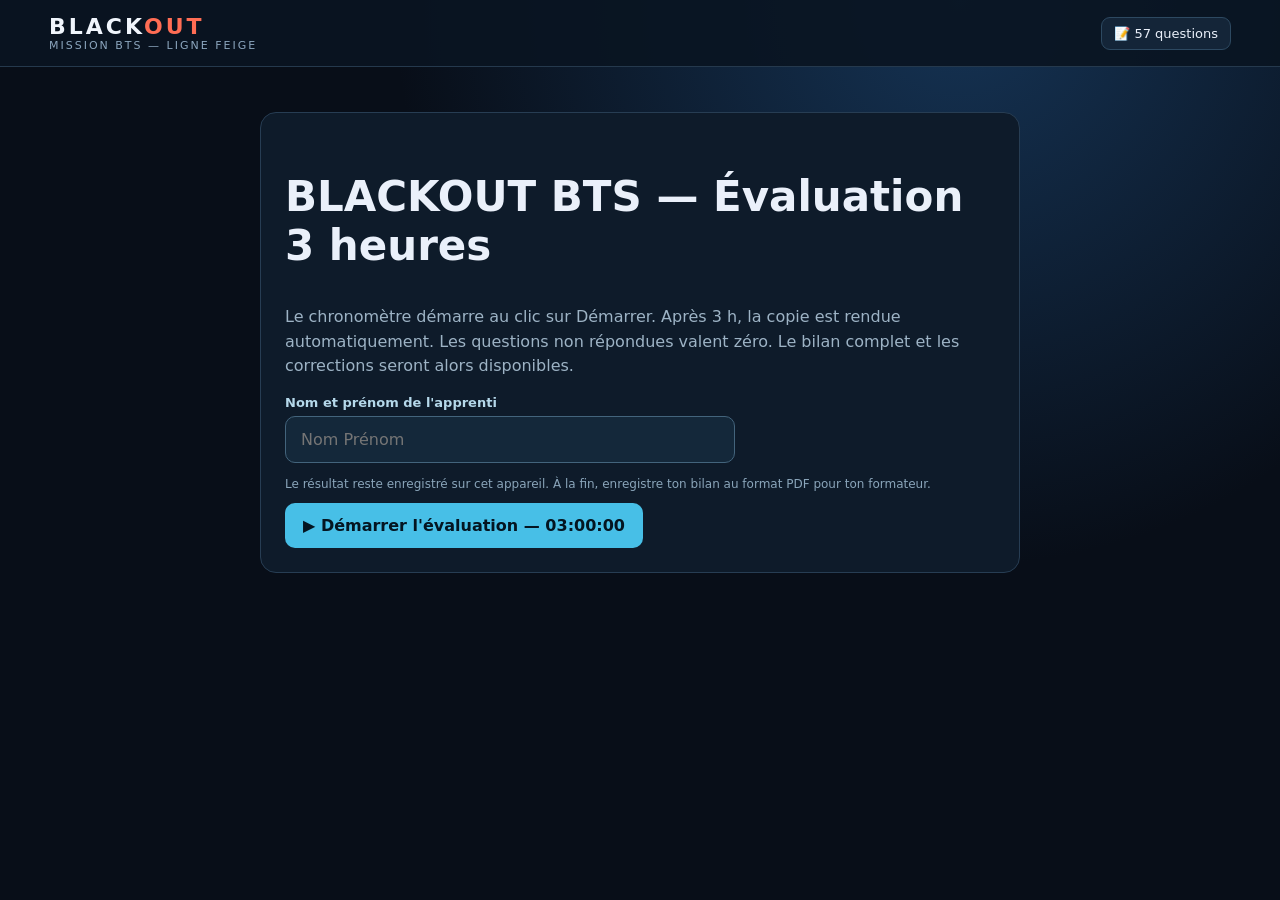
==== index.html @ d3b7b87e "Actually disable restart button in DOM before PDF export confirmation, with clear locked styling" ====
<!doctype html><html lang="fr"><head><meta charset="utf-8"><meta name="viewport" content="width=device-width,initial-scale=1"><title>BLACKOUT V3 — Campagne FEIGE complète</title><style>
:root{font-family:Inter,ui-sans-serif,system-ui,Arial,sans-serif;color:#eaf0fa;background:#080e18}*{box-sizing:border-box}body{margin:0;background:radial-gradient(circle at 75% 0,#153354 0,transparent 43%),#080e18;min-height:100vh}button,input,select{font:inherit}button{cursor:pointer}header{border-bottom:1px solid #25394d;background:#091421e8;position:sticky;top:0;z-index:5}header .inner{max-width:1230px;margin:auto;padding:14px 24px;display:flex;align-items:center;gap:18px;flex-wrap:wrap}.logo{font-size:22px;font-weight:900;letter-spacing:3px;color:#f0f5fc}.logo span{color:#ff6d54}.sub{font-size:11px;letter-spacing:2px;color:#8ca6be}.headstat{margin-left:auto;display:flex;gap:12px;align-items:center}.pill{padding:8px 12px;border:1px solid #2d4961;background:#142538;border-radius:9px;font-size:13px}.pill strong{color:#70d2af}main{max-width:1230px;margin:28px auto;padding:0 24px 60px}.hero{position:relative;overflow:hidden;border:1px solid #31506a;border-radius:20px;padding:28px;background:linear-gradient(100deg,#0b1728ee 20%,#112b42cb)}.eyebrow{color:#ff9e83;font-size:12px;font-weight:800;letter-spacing:2px}.hero h1{font-size:clamp(27px,4vw,47px);margin:9px 0 5px;letter-spacing:-1px}.hero p{max-width:720px;color:#b4c7d7;line-height:1.6}.status{display:flex;align-items:center;gap:8px;color:#ffa18a;font-weight:700;font-size:13px}.dot{width:9px;height:9px;border-radius:50%;background:#ff735b;box-shadow:0 0 10px #ff735b}.bar{height:8px;background:#203446;border-radius:12px;overflow:hidden;margin:10px 0}.bar>div{height:100%;background:linear-gradient(90deg,#4bb6f0,#53e1a7);transition:width .3s}.layout{display:grid;grid-template-columns:minmax(0,1.6fr) minmax(300px,1fr);gap:20px;margin-top:20px}.panel{background:#0e1b2a;border:1px solid #273d53;border-radius:16px;padding:24px}.smalltitle{font-size:11px;color:#7fa5bd;text-transform:uppercase;letter-spacing:2px;font-weight:800}.panel h2{font-size:25px;margin:9px 0}.muted{color:#9db3c5;line-height:1.55}.question{font-size:19px;line-height:1.55;font-weight:650;margin:22px 0}.input{width:100%;border:1px solid #43647c;border-radius:10px;padding:13px 15px;color:#f1f8ff;background:#14283a;outline:none}.input:focus{border-color:#55bfee}.answergrid{display:grid;gap:10px}.choice{display:flex;align-items:center;gap:12px;padding:14px;border:1px solid #36546b;border-radius:10px;background:#142538;cursor:pointer}.choice:has(input:checked){border-color:#55bcf1;background:#1b3a50}.choice input{accent-color:#55bcf1}.unitrow{display:flex;align-items:center;gap:12px;max-width:400px}.unit{color:#9ec8de}.btn{border:0;background:#47bfe7;color:#041521;border-radius:10px;padding:13px 18px;font-weight:850}.btn:hover{filter:brightness(1.12)}.btn:disabled{opacity:.35;cursor:not-allowed}.secondary{background:#1d3449;color:#d9f2ff;border:1px solid #3c5e78}.btnrow{display:flex;gap:10px;flex-wrap:wrap;margin-top:22px}.feedback{margin-top:18px;border:1px solid #426077;background:#152b3d;padding:17px;border-radius:12px;line-height:1.65}.feedback.good{border-color:#218d7a;background:#10312e}.feedback.bad{border-color:#aa514a;background:#361e25}.feedback h3{margin:0 0 9px;font-size:18px}.feedback p{margin:4px 0}.docs{display:grid;grid-template-columns:1fr 1fr;gap:12px;margin-top:18px}.docbtn{background:#13283b;border:1px solid #36546e;color:#d1edff;border-radius:10px;padding:0 0 12px;text-align:left;font-size:13px;overflow:hidden}.docbtn img{width:100%;height:104px;object-fit:cover;object-position:top;display:block;background:#fff;border-bottom:1px solid #36546e}.docbtn b,.docbtn span{display:block;margin:8px 10px 0}.docbtn:hover{border-color:#5dbed7}.docbtn b{display:block;margin-bottom:4px}.docbtn span{font-size:11px;color:#91b5ce}.stepnav{display:flex;gap:7px;margin:19px 0 6px;flex-wrap:wrap}.step{border:1px solid #32516a;background:#14293e;color:#b6ccdf;border-radius:8px;padding:8px 12px;font-size:13px}.step.active{background:#206287;border-color:#58c8ee;color:#fff}.step.done{border-color:#36ad89;color:#60dcb8}.note{font-size:12px;color:#8aa5ba;margin-top:14px}.foot{margin-top:24px;color:#809aaf;font-size:12px;line-height:1.5}.docmodal{position:fixed;inset:0;background:#010711ec;z-index:20;display:none;flex-direction:column;padding:15px}.docmodal.open{display:flex}.docbar{display:flex;gap:12px;align-items:center;justify-content:space-between;padding:8px 6px 15px}.docmodal img{max-width:100%;max-height:calc(100vh - 95px);object-fit:contain;align-self:center;cursor:zoom-in}.docmodal.zoom img{max-width:none;max-height:none;width:200%;align-self:flex-start}.docmodal .viewport{overflow:auto;text-align:center;flex:1}.docmodal.zoom .viewport{text-align:left}.phase{margin-top:10px;padding:11px;background:#1c2c40;border-radius:10px;font-size:13px;color:#b7ccdb}.warn{color:#ffc19c}.sequence-list{display:grid;gap:12px;margin-top:14px}.sequence-item{display:flex;align-items:center;gap:12px;border:1px solid #42657e;border-radius:12px;background:#14283a;padding:12px}.sequence-num{display:grid;place-items:center;flex:none;width:34px;height:34px;border-radius:50%;background:#225d79;font-weight:800}.sequence-text{flex:1;line-height:1.45}.sequence-controls{display:flex;flex-direction:column;gap:5px}.seqmove{min-width:42px;min-height:34px;border:1px solid #5a86a2;background:#1e4662;color:#fff;border-radius:7px;font-size:22px}.seqmove:disabled{opacity:.25;cursor:not-allowed}.optiontitle{display:block;color:#b5d8ea;margin:12px 0 6px;font-size:13px;font-weight:700}@media(max-width:850px){.layout{grid-template-columns:1fr}.headstat{margin-left:0}.panel{padding:17px}.hero{padding:21px}header .inner{padding:12px 15px}}
.recap-list{display:grid;gap:15px;margin:16px 0 8px}.recap-card{border:1px solid #45647a;border-radius:13px;padding:16px;background:#14283a;line-height:1.6}.recap-ok{border-left:5px solid #35bf8e}.recap-ko{border-left:5px solid #f27d6b}.recap-card p{margin:11px 0 0;overflow-wrap:anywhere}.recap-card p b{color:#9dd9f1}.recap-head{display:flex;justify-content:space-between;align-items:flex-start;gap:10px;flex-wrap:wrap}.recap-head span{font-size:13px;color:#c5e6f4}.recap-ref{font-size:11px;color:#9aafc8;margin-top:5px}
.quickdocs{display:flex;flex-wrap:wrap;gap:8px;margin:14px 0}.quickdocs button{background:#193b50;border:1px solid #5b859a;color:#f3faff;border-radius:9px;padding:11px 13px;min-height:44px;font-weight:750}.quickdocs button:hover{background:#215875}.docbar{flex-wrap:wrap}.docbar .tools{display:flex;flex-wrap:wrap;gap:7px}.docbar button{min-height:42px}.docmodal .viewport{overscroll-behavior:contain}.docmodal .viewport img{transform-origin:center;transition:transform .15s;max-width:100%;max-height:calc(100dvh - 160px);width:auto;height:auto;cursor:zoom-in}.docmodal.zoom .viewport img{max-width:none;max-height:none;width:180%;cursor:grab}.docmodal .viewport{overflow:auto}.stepnav{max-height:118px;overflow:auto}.step,.docbtn{min-height:40px}.btn:focus-visible,.step:focus-visible,.quickdocs button:focus-visible{outline:3px solid #f9d472;outline-offset:2px}@media(max-width:850px){.docbar .tools{width:100%}.docbar .tools button{flex:1}.docmodal .viewport img{max-height:calc(100dvh - 215px)}.quickdocs button{flex:1}}.exam-pending .hero,.exam-pending .layout,.exam-finished .hero,.exam-finished .layout{display:none}.exam-pending #finalReport,.exam-active #examStart,.exam-active #finalReport,.exam-finished #examStart{display:none!important}.exam-finished #finalReport{display:block!important}.exam-pending #timerPill{display:none}.exam-pending #scorePill,.exam-active #scorePill{display:none}.exam-intro{max-width:760px;margin:5vh auto}.exam-intro h1{font-size:clamp(26px,4vw,42px)}#timerPill{font-variant-numeric:tabular-nums;font-size:18px;white-space:nowrap}#timerPill.urgent{color:#ff9c84;border-color:#ea7158}.exam-report{background:#f8fafc;color:#1b2938;border-radius:16px;padding:26px}.exam-report h1,.exam-report h2{color:#18364e}.exam-report .summary-meta{display:flex;flex-wrap:wrap;gap:14px;margin:14px 0;padding:12px;background:#e6eef5;border-radius:9px}.exam-report .report-card{break-inside:avoid;border:1px solid #cad7e2;border-left:5px solid #e26d5e;padding:14px;border-radius:9px;margin:13px 0;background:white}.exam-report .report-card.ok{border-left-color:#2b9b77}.exam-report .report-card h3{margin:0 0 8px}.exam-report .report-card p{margin:7px 0}.exam-report .report-controls{display:flex;gap:10px;flex-wrap:wrap;margin:18px 0}@media print{@page{size:A4;margin:14mm}body,html{background:#fff!important;color:#111!important}header,.hero,.layout,#examStart,.report-controls{display:none!important}main{max-width:none;padding:0;margin:0}#finalReport{display:block!important;padding:0!important;box-shadow:none!important;background:#fff!important;color:#111!important}.exam-report .report-card{break-inside:avoid;page-break-inside:avoid}.exam-report .summary-meta{background:#f1f1f1!important}*{print-color-adjust:exact;-webkit-print-color-adjust:exact}}@media(max-width:600px){.exam-report{padding:14px}#timerPill{font-size:15px}}.draftbar{display:flex;gap:9px;align-items:center;flex-wrap:wrap;margin-top:14px}.draftstatus{font-size:13px;color:#93cfba}.marked{background:#634526!important;border-color:#e5ac55!important;color:white!important}.step.review{box-shadow:inset 0 -3px #e9b363}.timealert{position:fixed;top:80px;right:20px;z-index:16;max-width:390px;background:#563024;border:2px solid #efab66;color:white;box-shadow:0 6px 30px #000a;padding:18px;border-radius:14px;display:none}.timealert.visible{display:block}.timealert button{margin-top:10px}.report-cover{min-height:240px;padding:30px;border:2px solid #244c68;border-radius:12px;background:#edf5fa}.report-mission{border:1px solid #cbd5df;border-radius:10px;padding:12px;margin:10px 0;break-inside:avoid}.report-mission strong{font-size:18px}.report-priorities{padding:14px;border:1px solid #bed5e0;border-radius:12px}.report-priorities li{margin:10px 0}.pdf-confirm{display:flex;align-items:center;gap:8px;font-weight:700;flex-basis:100%;background:#e2efe8;padding:11px;border-radius:9px}.pdf-confirm input{width:21px;height:21px;accent-color:#178052}.pdf-required{flex-basis:100%;font-weight:650;color:#a84934}.report-controls button:disabled{opacity:.42;cursor:not-allowed}.report-controls .restart-locked,.report-controls .restart-locked:disabled{background:#c9d1d9!important;border:1px solid #a7b1ba!important;color:#50606e!important;opacity:1!important;cursor:not-allowed!important;filter:none!important;box-shadow:none!important;pointer-events:none!important}.pdf-confirm{cursor:pointer}.pdf-confirm input{cursor:pointer}@media print{.report-cover{break-after:page;page-break-after:always;min-height:230mm;box-sizing:border-box}.report-priorities{break-before:page;page-break-before:always}.timealert{display:none!important}}@media(max-width:650px){.timealert{left:12px;right:12px;top:72px}} </style></head><body class="exam-pending"><header><div class="inner"><div><div class="logo">BLACK<span>OUT</span></div><div class="sub">MISSION BTS — LIGNE FEIGE</div></div><div class="headstat"><div class="pill" id="timerPill" role="timer">⏳ <strong id="examClock">03:00:00</strong></div><div class="pill" id="scorePill">⭐ <strong id="score">0</strong> / 27 pts</div><div class="pill">📍 <strong id="missionnum">1</strong> / 5</div></div></div></header><main><section id="examStart" class="panel exam-intro"><h1>BLACKOUT BTS — Évaluation 3 heures</h1><p class="muted">Le chronomètre démarre au clic sur Démarrer. Après 3 h, la copie est rendue automatiquement. Les questions non répondues valent zéro. Le bilan complet et les corrections seront alors disponibles.</p><label class="optiontitle" for="studentName">Nom et prénom de l'apprenti</label><input class="input" id="studentName" maxlength="90" autocomplete="name" placeholder="Nom Prénom" style="max-width:450px"><p class="note">Le résultat reste enregistré sur cet appareil. À la fin, enregistre ton bilan au format PDF pour ton formateur.</p><button class="btn" onclick="beginExam()">▶ Démarrer l'évaluation — 03:00:00</button></section><section id="finalReport" class="exam-report" hidden></section><div id="timeAlert" class="timealert" role="alert"><strong id="alertTitle"></strong><p id="alertMessage"></p><button class="btn secondary" onclick="dismissTimeAlert()">J'ai compris</button></div><section class="hero"><div class="status"><span class="dot"></span> ALERTE INDUSTRIELLE — PRODUCTION À L'ARRÊT</div><div class="eyebrow" style="margin-top:18px">CAMPAGNE 01 · CHAPITRES 01 + 02</div><h1>Le poste de dépose des couvercles — sécurité pneumatique</h1><p>Bienvenue sur la ligne de conditionnement FEIGE de Placoplatre. Le poste ne peut pas reprendre sa production tant que ton diagnostic n'est pas validé. Analyse les documents originaux, résous chaque exercice, puis découvre immédiatement la correction.</p><div style="max-width:560px"><div style="display:flex;justify-content:space-between;font-size:12px;color:#a9c6db"><span>Diagnostic validé</span><strong id="progresslabel">0 %</strong></div><div class="bar"><div id="progressbar" style="width:0%"></div></div></div></section><div class="layout"><section class="panel"><div class="smalltitle">BTS MS 2022 · Nouvelle-Calédonie · Dossiers 1 et 2</div><h2 id="qtitle">Chargement...</h2><div class="muted" id="context"></div><div class="stepnav" id="steps"></div><div id="qbody"></div><div class="btnrow" id="actions"></div><div id="feedback"></div></section><aside><section class="panel"><div class="smalltitle">Dossier technique officiel</div><h2 style="font-size:19px">Tes documents</h2><p class="muted" style="font-size:13px">Les documents sont visibles ci-dessous. Clique sur une miniature pour agrandir, puis sur l'image pour zoomer.</p><div class="docs"><button class="docbtn" onclick="showDoc('DP3')"><img id="thumb_DP3" loading="lazy" alt="Aperçu du document DP3" src="assets/document_00.png"><b>🗺️ DP3</b><span>Plan du poste</span></button><button class="docbtn" onclick="showDoc('DT1_DT2')"><img id="thumb_DT1_DT2" loading="lazy" alt="Aperçu du document DT1_DT2" src="assets/document_01.png"><b>📈 DT1</b><span>Chronogramme / GRAFCET</span></button><button class="docbtn" onclick="showDoc('DT3_DT4')"><img id="thumb_DT3_DT4" loading="lazy" alt="Aperçu du document DT3_DT4" src="assets/document_02.png"><b>🔁 DT3</b><span>GEMMA des modes</span></button><button class="docbtn" onclick="showDoc('DQ1')"><img id="thumb_DQ1" loading="lazy" alt="Aperçu du document DQ1" src="assets/document_03.png"><b>📄 DQ1</b><span>Énoncé officiel</span></button><button class="docbtn" onclick="showDoc('DQ2')"><img id="thumb_DQ2" loading="lazy" alt="Énoncé DQ2 : effort maximal 150 N et données du vérin" src="assets/document_04.jpg"><b>📄 DQ2</b><span>Énoncé Q2 / sécurité</span></button></div><div class="phase"><strong>🎯 Consigne :</strong> une seule réponse notée par question. La correction et la note seront révélées après la remise de la copie, pas pendant l’épreuve.</div><div class="phase">💾 Ta progression est enregistrée dans ce navigateur. Elle n'est pas transmise au formateur dans cette version.</div><button class="btn secondary" style="width:100%;margin-top:18px" onclick="finishExam(false)">📩 Rendre ma copie maintenant</button></section><p class="foot">Sources : sujet et corrigé BTS Maintenance des Systèmes — E4, session 2022, Nouvelle-Calédonie, parties Q1-1 à Q6-7. Version évaluation locale, non homologuée comme épreuve officielle. © Documents de référence : leurs ayants droit respectifs.</p>
<section class="panel" style="margin-top:14px;padding:16px"><h3>📚 Dossiers originaux — toutes les missions</h3><p class="muted">Clique pour agrandir le document source. Les pages restent intactes.</p><div class="docgrid" id="allDocs"><button class="docbtn" type="button" onclick="showFullDoc(6)"><span>📄 Page 6</span></button><button class="docbtn" type="button" onclick="showFullDoc(7)"><span>📄 Page 7</span></button><button class="docbtn" type="button" onclick="showFullDoc(8)"><span>📄 Page 8</span></button><button class="docbtn" type="button" onclick="showFullDoc(9)"><span>📄 Page 9</span></button><button class="docbtn" type="button" onclick="showFullDoc(10)"><span>📄 Page 10</span></button><button class="docbtn" type="button" onclick="showFullDoc(11)"><span>📄 Page 11</span></button><button class="docbtn" type="button" onclick="showFullDoc(12)"><span>📄 Page 12</span></button><button class="docbtn" type="button" onclick="showFullDoc(14)"><span>📄 Page 14</span></button><button class="docbtn" type="button" onclick="showFullDoc(15)"><span>📄 Page 15</span></button><button class="docbtn" type="button" onclick="showFullDoc(16)"><span>📄 Page 16</span></button><button class="docbtn" type="button" onclick="showFullDoc(18)"><span>📄 Page 18</span></button><button class="docbtn" type="button" onclick="showFullDoc(19)"><span>📄 Page 19</span></button><button class="docbtn" type="button" onclick="showFullDoc(20)"><span>📄 Page 20</span></button><button class="docbtn" type="button" onclick="showFullDoc(21)"><span>📄 Page 21</span></button><button class="docbtn" type="button" onclick="showFullDoc(22)"><span>📄 Page 22</span></button><button class="docbtn" type="button" onclick="showFullDoc(23)"><span>📄 Page 23</span></button><button class="docbtn" type="button" onclick="showFullDoc(24)"><span>📄 Page 24</span></button><button class="docbtn" type="button" onclick="showFullDoc(25)"><span>📄 Page 25</span></button><button class="docbtn" type="button" onclick="showFullDoc(26)"><span>📄 Page 26</span></button><button class="docbtn" type="button" onclick="showFullDoc(27)"><span>📄 Page 27</span></button><button class="docbtn" type="button" onclick="showFullDoc(28)"><span>📄 Page 28</span></button></div></section></aside></div></main><div class="docmodal" id="modal"><div class="docbar"><strong id="docname">Document</strong><div class="tools"><button class="btn secondary" onclick="rotateDoc(-90)" aria-label="Tourner à gauche">↶ Rotation</button><button class="btn secondary" onclick="rotateDoc(90)" aria-label="Tourner à droite">↷ Rotation</button><button class="btn secondary" onclick="toggleDocZoom()">🔎 Zoom</button><button class="btn secondary" onclick="closeDoc()">Fermer ✕</button></div></div><div class="viewport"><img id="docimage" alt="Document technique original" onclick="toggleDocZoom()"></div></div><script>
const qs=[
{id:'cycle',doc:18,docPages:[18,14],ref:'Q.1-1 a',title:'Le temps de cycle',context:'Observe le chronogramme DT1 du poste de prise/dépose des couvercles. Détermine la durée d’un cycle complet.',question:'Quel est le temps de cycle du poste, en secondes ?',type:'number',unit:'s',answer:8,tolerance:.05,points:2,correction:'Le chronogramme DT1 donne un temps de cycle de 8 secondes.',tease:'Le chrono est parti chercher un café sans toi !'},
{id:'cadence',doc:18,docPages:[18,14],ref:'Q.1-1 a',title:'Cadence horaire',context:'Le poste réalise un cycle complet toutes les 8 secondes. Chaque cycle correspond à la prise et à la dépose d’un couvercle sur un seau.',question:'Combien de seaux peuvent être traités en une heure, en fonctionnement continu ?',type:'number',unit:'seaux/h',answer:450,tolerance:.1,points:2,correction:'Cadence = 3 600 / temps de cycle = 3 600 / 8 = 450 seaux par heure.',tease:'À cette vitesse-là, les seaux vont finir par te doubler !'},
{id:'dispo',doc:18,docPages:[18,14],ref:'Q.1-1 b',title:'Disponibilité opérationnelle',context:'La capacité théorique du poste est de 450 seaux par heure. Le cahier des charges exige une cadence réelle de 430 seaux par heure.',question:'Quelle disponibilité opérationnelle minimale faut-il prévoir, en pourcentage entier arrondi à l’unité supérieure ?',type:'number',unit:'%',answer:96,tolerance:0.01,points:2,correction:'Disponibilité minimale = (430 / 450) × 100 = 95,56 %. En arrondissant à l’entier supérieur, il faut prévoir 96 % (résultat du corrigé).',tease:'Ta disponibilité à toi semble un peu inférieure à celle de la machine !'},
{id:'urgence',doc:18,docPages:[18],ref:'Q.1-2',title:'Arrêt d’urgence — GEMMA',context:'Consulte le GEMMA DT3 et identifie la situation du système lors de l’actionnement de l’arrêt d’urgence.',question:'Quel comportement correspond à l’arrêt d’urgence du poste ?',type:'choice',options:[['A','Les GRAFCET continuent et le vérin termine son mouvement.'],['B','Les GRAFCET sont forcés à l’étape initiale, l’énergie pneumatique est coupée et la saisie des couvercles est maintenue.'],['C','Le poste passe directement en production automatique.'],['D','La ventouse libère immédiatement le couvercle et le convoyeur accélère.']],answer:'B',points:3,correction:'D’après le corrigé de Q1-2 : tous les GRAFCET sont forcés à l’étape initiale ; l’énergie pneumatique est coupée et la saisie des couvercles est maintenue.',tease:'L’arrêt d’urgence n’est pas le bouton turbo, champion !'},
{id:'restart',doc:18,docPages:[18],ref:'Q.1-3',title:'Retour en production',context:'Après un arrêt d’urgence, le redémarrage doit respecter les étapes décrites dans le GEMMA DT3 et le corrigé.',question:'Remets les trois grandes étapes de redémarrage dans leur ordre chronologique.',type:'sequence',points:3,answer:['unlock','init','auto'],options:[['unlock','Déverrouiller l’AU puis appuyer sur Marche (déblocage du frein, remise en pression).'],['init','Appuyer sur INIT pour initialiser la partie opérative.'],['auto','Une fois en position initiale, sélectionner Auto puis Départ cycle.']],correction:'1. Déverrouiller l’arrêt d’urgence et appuyer sur Marche. 2. Appuyer sur INIT et attendre la position initiale. 3. Sélectionner le mode Auto, puis appuyer sur Départ cycle. Cette séquence est celle du corrigé Q1-3.',tease:'Lancer la production avant l’INIT ? Même le convoyeur a levé les yeux au ciel !'}
];

// MISSION 02 — questions issues du sujet et corrigé 2022 Nouvelle-Calédonie, Q2-1 à Q2-7.
qs.push(
{id:'m2-force',doc:6,docPages:[6,18],ref:'Q.2-1',title:'Le vérin : 10 bar, ça pousse !',context:'Le sujet impose un effort maximal de 150 N sur le poste de dépose. Diamètre du piston : 25 mm ; pression d’alimentation : 10 bar. Utilise F = P × S avec S = π × d² / 4. Consulte le dossier DQ2 pour vérifier les données.',question:'Calcule l’effort développé, en newtons (arrondi à l’unité).',type:'number',unit:'N',answer:491,tolerance:2,points:2,correction:'S = π × (0,025)² / 4 ≈ 0,0004909 m². P = 10 bar = 1 000 000 Pa. F = P × S ≈ 490,9 N, soit environ 490 N dans le corrigé. Cette force dépasse largement la limite de 150 N : risque d’écrasement.',tease:'À 10 bar, même le vérin demande un permis poids lourd !',mission:2,sim:true},
{id:'m2-pressure',doc:6,docPages:[6,18],ref:'Q.2-2',title:'La pression à ne pas dépasser',context:'L’effort maximal admis est de 150 N. La section du piston (diamètre 25 mm) est d’environ 4,91 × 10⁻⁴ m². Réutilise F = P × S.',question:'À combien de bars faut-il limiter la pression (valeur entière sûre, conforme au corrigé) ?',type:'number',unit:'bar',answer:3,tolerance:.02,points:2,correction:'Pmax = Fmax / S = 150 / 0,0004909 ≈ 305 600 Pa ≈ 3,06 bar. Le corrigé retient une pression maximale réglée à 3 bar pour respecter la limite. À 3 bar, F ≈ 147 N.',tease:'Tu as confondu réglage de pression et décollage de fusée ?',mission:2,sim:true},
{id:'m2-reducer',doc:6,docPages:[6,18],ref:'Q.2-3',title:'Identifier le composant 3R',context:'Ouvre DT2, partie droite de la planche DT1/DT2 : on y trouve le schéma pneumatique d’origine. Localise l’organe repéré 3R.',question:'Quelle est la désignation et la fonction du composant 3R ?',type:'choice',options:[['A','Réducteur de pression avec clapet anti-retour en parallèle : limite la pression côté piston.'],['B','Distributeur 5/2 bistable : inverse automatiquement tous les vérins.'],['C','Manomètre : mesure uniquement la pression sans la modifier.'],['D','Filtre à air : élimine les impuretés du réseau.']],answer:'A',points:2,correction:'Le corrigé désigne 3R comme un réducteur de pression avec clapet anti-retour en parallèle. Il limite la pression côté piston et donc l’effort de sortie du vérin vertical.',tease:'3R, ce n’est pas le bouton « rendre le vérin rageur » !',mission:2},
{id:'m2-flow',doc:6,docPages:[6,18],ref:'Q.2-4',title:'Identifier le composant 3Q2',context:'Le schéma pneumatique DT2 présente le composant repéré 3Q2. Observe le symbole plutôt que de deviner.',question:'Quel organe est 3Q2 et à quoi sert-il ?',type:'choice',options:[['A','Un pressostat : surveille le manque de pression.'],['B','Un réducteur de débit unidirectionnel : règle la vitesse de sortie du vérin.'],['C','Un régulateur de température : protège le compresseur.'],['D','Un vérin simple effet : lève les couvercles.']],answer:'B',points:2,correction:'3Q2 est un réducteur de débit unidirectionnel ; il permet d’ajuster la vitesse de sortie du vérin, en contrôlant le débit dans un sens.',tease:'Tu veux régler la vitesse avec un thermomètre ? Sacré concept !',mission:2},
{id:'m2-cutoff',doc:6,docPages:[6,18],ref:'Q.2-5',title:'Couper l’air en arrêt d’urgence',context:'Le nouvel objectif de sûreté exige le sectionnement de l’énergie pneumatique lors d’un arrêt d’urgence. Consulte DT2.',question:'Quel organe assure ce sectionnement ?',type:'choice',options:[['A','3R — réducteur de pression.'],['B','3Q2 — réducteur de débit.'],['C','0D — distributeur 3/2 monostable à commande électrique.'],['D','1A — vérin horizontal.']],answer:'C',points:2,correction:'Le composant 0D est un distributeur 3/2 monostable à commande électrique. Dans le circuit décrit, il assure le sectionnement de l’alimentation pneumatique.',tease:'Couper l’air avec le vérin ? On n’est pas dans un dessin animé !',mission:2},
{id:'m2-switch',doc:6,docPages:[6,18],ref:'Q.2-6',title:'Le capteur manquant',context:'La maintenance veut détecter un manque de pression. Le sujet précise qu’aucun organe n’assure encore cette information.',question:'Quel composant doit être intégré au circuit ?',type:'choice',options:[['A','Un contacteur de puissance.'],['B','Un thermocouple.'],['C','Un disjoncteur différentiel.'],['D','Un pressostat.']],answer:'D',points:2,correction:'Il faut ajouter un pressostat : il fournit une information électrique lorsque la pression franchit un seuil. Le corrigé indique explicitement « Il manque un pressostat ».',tease:'Le manque d’air ne se détecte pas en soufflant sur le schéma !',mission:2},
{id:'m2-cylinders-12',doc:6,docPages:[6,18],ref:'Q.2-7 — 1A et 2A',title:'Arrêt d’urgence : vérins 1A et 2A',context:'Le sujet indique qu’en arrêt d’urgence aucune bobine n’est alimentée. Examine les conduites reliées au distributeur 1D sur DT2.',question:'Après arrêt d’urgence, les vérins 1A et 2A sont-ils bloqués ?',type:'choice',options:[['A','Oui, ils sont bloqués par un distributeur à centre fermé.'],['B','Non, ils ne sont pas bloqués : les conduites sont reliées à l’échappement.'],['C','Oui, ils sont bloqués par un frein mécanique.'],['D','Ils accélèrent automatiquement en position de repos.']],answer:'B',points:1,correction:'Le corrigé indique « Non bloqués ». Le distributeur 1D ne ferme pas les conduites ; elles restent reliées à l’échappement.',tease:'Pas bloqués ! Ils ne font pas semblant d’être des statues.',mission:2},
{id:'m2-cylinder-3',doc:6,docPages:[6,18],ref:'Q.2-7 — 3A',title:'Arrêt d’urgence : vérin 3A',context:'Analyse la position de repos du distributeur 3D sur DT2 lorsque ses bobines ne sont pas alimentées.',question:'Après arrêt d’urgence, le vérin 3A est-il bloqué ?',type:'choice',options:[['A','Oui : le distributeur 3D est à centre fermé.'],['B','Non : le distributeur 3D est à centre ouvert.'],['C','Non : le 3Q2 augmente le débit.'],['D','Oui : le pressostat freine mécaniquement la tige.']],answer:'A',points:1,correction:'Le corrigé indique « Bloqué ». Le distributeur 3D est à centre fermé : les conduites de ce vérin sont obturées dans cette position.',tease:'Là, c’est un blocage, pas une option « freestyle » !',mission:2},
{id:'m2-cylinder-4',doc:6,docPages:[6,18],ref:'Q.2-7 — 4A',title:'Arrêt d’urgence : vérin 4A',context:'Le vérin 4A dispose d’un système de freinage lié au distributeur 5D. En arrêt d’urgence, sa commande n’est plus alimentée.',question:'Quel est l’état du vérin 4A ?',type:'choice',options:[['A','Non bloqué : la pression le fait avancer.'],['B','Non bloqué : son distributeur est relié à l’échappement.'],['C','Bloqué : la commande du frein par 5D disparaît.'],['D','En oscillation continue entre deux fins de course.']],answer:'C',points:1,correction:'Le corrigé indique « Bloqué ». Le frein n’étant plus commandé par le distributeur 5D, il immobilise le vérin 4A.',tease:'Il a un frein, ce vérin. Contrairement à certaines de tes réponses !',mission:2}
);

// Missions 3 à 6, complétées à partir du sujet et de son corrigé.
qs.push(...[{"id":"m3-1","mission":3,"ref":"Q3-1","title":"Contact de sécurité à ouverture positive","context":"Interrupteur de sécurité à manœuvre positive d’ouverture.","question":"Quelle conclusion correspond au corrigé ?","type":"choice","options":[["A","Une défaillance interne ne peut pas empêcher l’ouverture des contacts de sécurité, mais une défaillance externe peut la compromettre."],["B","Une défaillance externe est toujours sans effet."],["C","La fermeture du carter provoque systématiquement un arrêt d’urgence."],["D","Une défaillance interne garantit le maintien des contacts fermés."]],"answer":"A","points":2,"correction":"Le corrigé distingue défaut interne et défaut externe : une languette mal fixée ou cassée peut compromettre l’action mécanique.","tease":"La machine vient de lever un sourcil. Et pourtant elle n’en a pas !","doc":7,"docPages":[7,18]},{"id":"m3-2","mission":3,"ref":"Q3-2","title":"Relais K1 soudé : sécurité redondante","context":"Consulte DT4 à DT6 et suis la chaîne de sécurité.","question":"Si K1 reste collé fermé, que se passe-t-il lors de l’ouverture du carter ?","type":"choice","options":[["A","Les deux relais restent forcément fermés."],["B","Le moteur démarre à pleine vitesse."],["C","Le pressostat prend le relais de K1."],["D","K2 ouvre encore le contact de sécurité associé grâce à la redondance."]],"answer":"D","points":2,"correction":"Le corrigé précise que K2 permet encore de commander l’arrêt, même lorsque K1 est collé.","tease":"La machine vient de lever un sourcil. Et pourtant elle n’en a pas !","doc":19,"docPages":[19,18]},{"id":"m3-3","mission":3,"ref":"Q3-3","title":"Impossible de réarmer","context":"K1 est collé fermé. Le circuit de surveillance de contacts est présent.","question":"Le module peut-il être réarmé après un arrêt d’urgence ?","type":"choice","options":[["A","Oui : le contact de K2 masque ce défaut."],["B","Non : la tension réseau devient nulle en permanence."],["C","Non : l’autocontrôle empêche le réarmement du module."],["D","Oui : un double appui sur Marche suffit."]],"answer":"C","points":2,"correction":"Le dispositif d’autocontrôle détecte la situation de collage et bloque le réarmement.","tease":"La machine vient de lever un sourcil. Et pourtant elle n’en a pas !","doc":19,"docPages":[19,18]},{"id":"m3-4","mission":3,"ref":"Q3-4","title":"Arrêt d’urgence shunté","context":"Un contact de bouton AU a été court-circuité (shunté) dans l’unique chaîne étudiée.","question":"Quelle conséquence le corrigé retient-il ?","type":"choice","options":[["A","Le courant est limité automatiquement à 150 N."],["B","La fonction de sécurité n’est plus assurée par ce contact shunté."],["C","Le shunt renforce la chaîne de sécurité."],["D","Le module gagne une redondance indépendante."]],"answer":"B","points":2,"correction":"L’ouverture mécanique du contact n’interrompt plus la chaîne puisque le shunt crée un chemin électrique parallèle.","tease":"La machine vient de lever un sourcil. Et pourtant elle n’en a pas !","doc":19,"docPages":[19,18]},{"id":"m3-5","mission":3,"ref":"Q3-5","title":"Améliorer la sécurité","context":"Le sujet demande de perfectionner le montage représenté sur DT6.","question":"Quelle amélioration est préconisée ?","type":"choice","options":[["A","Rendre les chaînes de sécurité redondantes et prévoir un réarmement contrôlé."],["B","Supprimer le bouton d’arrêt d’urgence."],["C","Ajouter uniquement un voyant vert."],["D","Relier directement K1 à K2 sans contrôle."]],"answer":"A","points":2,"correction":"Le corrigé suggère la redondance des chaînes de sécurité et l’ajout d’un bouton-poussoir dans la boucle de réarmement.","tease":"La machine vient de lever un sourcil. Et pourtant elle n’en a pas !","doc":19,"docPages":[19,18]},{"id":"m4-6","mission":4,"ref":"Q4-1","title":"Traction des chaînes","context":"m = 27 kg ; g = 9,81 m/s² ; coefficient de frottement = 0,18.","question":"Calcule Tc = m × g × fr.","type":"number","unit":"N","answer":47.7,"tolerance":0.2,"points":2,"correction":"Tc = 27 × 9,81 × 0,18 = 47,6766 N ≈ 47,7 N.","tease":"Ton calcul vient de déclencher une alarme… même la calculatrice réclame un café !","doc":8,"docPages":[8]},{"id":"m4-7","mission":4,"ref":"Q4-2 a","title":"Puissance utile de traction","context":"Après Q4-1 (47,7 N), le sujet applique explicitement un facteur de service proche de 2, puis impose pour toute la suite Tc = 112 N et Vc = 0,9 m/s.","question":"Calcule la puissance de traction Pc = Tc × Vc.","type":"number","unit":"W","answer":100.8,"tolerance":0.2,"points":2,"correction":"Le sujet impose Tc = 112 N pour Q4-2 après prise en compte des conditions de service (valeur fournie, et non résultat exact de 47,7 × 2). Pc = 112 × 0,9 = 100,8 W.","tease":"Ton calcul vient de déclencher une alarme… même la calculatrice réclame un café !","doc":8,"docPages":[8]},{"id":"m4-8","mission":4,"ref":"Q4-2 b","title":"Puissance du motoréducteur","context":"Puissance utile Pc = 100,8 W. Rendement η = 97 %.","question":"Calcule la puissance Pm à fournir par le motoréducteur.","type":"number","unit":"W","answer":103.9,"tolerance":0.3,"points":2,"correction":"Pm = Pc / η = 100,8 / 0,97 ≈ 103,9 W.","tease":"Ton calcul vient de déclencher une alarme… même la calculatrice réclame un café !","doc":8,"docPages":[8]},{"id":"m4-9","mission":4,"ref":"Q4-3","title":"Vitesse angulaire arbre 1","context":"Vitesse de chaîne Vc = 0,9 m/s ; diamètre de poulie Dp = 0,09 m.","question":"Calcule ω1 = 2 × Vc / Dp.","type":"number","unit":"rad/s","answer":20,"tolerance":0.15,"points":2,"correction":"ω1 = (2 × 0,9) / 0,09 = 20 rad/s.","tease":"Ton calcul vient de déclencher une alarme… même la calculatrice réclame un café !","doc":8,"docPages":[8]},{"id":"m4-10","mission":4,"ref":"Q4-4 a","title":"Vitesse angulaire en sortie","context":"ω1 = 20 rad/s. Le rapport de dents du sujet est Z1/Z2 = 25/17.","question":"Calcule ω2.","type":"number","unit":"rad/s","answer":29.41,"tolerance":0.15,"points":2,"correction":"ω2 = ω1 × Z1/Z2 = 20 × 25/17 ≈ 29,41 rad/s.","tease":"Ton calcul vient de déclencher une alarme… même la calculatrice réclame un café !","doc":8,"docPages":[8]},{"id":"m4-11","mission":4,"ref":"Q4-4 b","title":"Fréquence de rotation","context":"ω2 = 29,41 rad/s.","question":"Convertis en tours par minute : N2 = ω2 × 60 / (2π).","type":"number","unit":"tr/min","answer":281,"tolerance":1.5,"points":2,"correction":"N2 ≈ 29,41 × 60 / (2π) = 280,9 tr/min, soit 281 tr/min.","tease":"Ton calcul vient de déclencher une alarme… même la calculatrice réclame un café !","doc":8,"docPages":[8]},{"id":"m4-12","mission":4,"ref":"Q4-5","title":"Couple en sortie","context":"Pm = 103,9 W et ω2 = 29,41 rad/s.","question":"Calcule C = Pm / ω2.","type":"number","unit":"N·m","answer":3.53,"tolerance":0.06,"points":2,"correction":"C = 103,9 / 29,41 ≈ 3,53 N·m.","tease":"Ton calcul vient de déclencher une alarme… même la calculatrice réclame un café !","doc":8,"docPages":[8]},{"id":"m4-13","mission":4,"ref":"Q4-6","title":"Le moteur du magasin","context":"Le cahier des charges retient 282 tr/min et 10 N·m. Le motoréducteur proposé au magasin fournit seulement 94 tr/min.","question":"Ce moteur est-il compatible ?","type":"choice","options":[["A","Non : sa vitesse de sortie (94 tr/min) est trop faible."],["B","Oui : tout moteur disponible convient."],["C","Oui : 94 tr/min est supérieur à 282 tr/min."],["D","Non : le rendement de la chaîne est exactement nul."]],"answer":"A","points":2,"correction":"Le corrigé refuse le modèle du magasin, insuffisant en vitesse de sortie.","tease":"La machine vient de lever un sourcil. Et pourtant elle n’en a pas !","doc":14,"docPages":[14,8]},{"id":"m4-14","mission":4,"ref":"Q4-7","title":"Choix dans le catalogue","context":"Consulte le tableau des motoréducteurs du document DR2 d’origine. Le besoin est 282 tr/min et 10 N·m.","question":"Quelle conclusion donne le corrigé sur les modèles compatibles ?","type":"choice","options":[["A","Aucun modèle n’est compatible."],["B","Tous les modèles sont compatibles."],["C","Le modèle à 94 tr/min est forcément optimal."],["D","Deux motoréducteurs du tableau remplissent les critères."]],"answer":"D","points":2,"correction":"Le corrigé indique deux motoréducteurs compatibles. Compare les vitesses et couples du DR2 pour les retrouver.","tease":"La machine vient de lever un sourcil. Et pourtant elle n’en a pas !","doc":14,"docPages":[14,8]},{"id":"m5-15","mission":5,"ref":"Q5-1","title":"Schéma de liaison à la terre","context":"Le poste P5 possède un CPI et un limiteur de surtension entre le neutre et la terre.","question":"Quel SLT équipe l’installation ?","type":"choice","options":[["A","TN-S"],["B","TN-C"],["C","IT"],["D","TT"]],"answer":"C","points":2,"correction":"Le schéma de liaison à la terre est de type IT : neutre isolé ou impédant, masses reliées à la terre.","tease":"La machine vient de lever un sourcil. Et pourtant elle n’en a pas !","doc":20,"docPages":[20]},{"id":"m5-16","mission":5,"ref":"Q5-2","title":"Continuité de service en IT","context":"Un premier défaut d’isolement apparaît sur une installation en schéma IT surveillée par CPI.","question":"Quel avantage est caractéristique de ce système ?","type":"choice","options":[["A","Un second défaut n’exige aucune protection."],["B","La continuité de service au premier défaut, avec signalisation et recherche du défaut."],["C","Le premier défaut est toujours ignoré sans surveillance."],["D","Les masses n’ont plus besoin de terre."]],"answer":"B","points":2,"correction":"Le premier défaut est signalé par le CPI, et la continuité de service est généralement maintenue ; le second défaut impose une élimination adaptée.","tease":"La machine vient de lever un sourcil. Et pourtant elle n’en a pas !","doc":20,"docPages":[20]},{"id":"m5-17","mission":5,"ref":"Q5-3","title":"Rôle du CPI","context":"L’entreprise remplace le contrôleur permanent d’isolement.","question":"Quelle fonction principale assure le CPI ?","type":"choice","options":[["A","Surveiller l’isolement du réseau et signaler le premier défaut."],["B","Régler la vitesse des moteurs."],["C","Protéger uniquement contre les surcharges mécaniques."],["D","Faire varier le cos φ au démarrage."]],"answer":"A","points":2,"correction":"Le CPI mesure/surveille la résistance d’isolement du réseau et signale une dégradation.","tease":"La machine vient de lever un sourcil. Et pourtant elle n’en a pas !","doc":21,"docPages":[21,22]},{"id":"m5-18","mission":5,"ref":"Q5-4","title":"Choisir l’équipement de surveillance","context":"Le corrigé retient une alimentation 400 V et sept départs surveillés.","question":"Quelle combinaison est indiquée dans le corrigé ?","type":"choice","options":[["A","Disjoncteur NS400 seul."],["B","Altivar ATV61 sans tore."],["C","Un pressostat 3 bar et un relais thermique."],["D","Vigilohm XM200 réf. 50729 et détecteur réf. 50537."]],"answer":"D","points":2,"correction":"Le corrigé retient XM200 réf. 50729 et détecteur réf. 50537.","tease":"La machine vient de lever un sourcil. Et pourtant elle n’en a pas !","doc":21,"docPages":[21,22,23]},{"id":"m5-19","mission":5,"ref":"Q5-4 — tores","title":"Dimensionnement des tores","context":"Quatre câbles ont un diamètre de 35 mm et trois de 15 mm ; diamètre intérieur du tore ≥ 2 × diamètre du câble.","question":"Quel choix figure dans le corrigé ?","type":"choice","options":[["A","4 POA et 3 GOA sans tenir compte des câbles."],["B","Aucun tore, puisque le CPI suffit."],["C","4 tores GOA réf. 50486 et 3 tores POA réf. 50485."],["D","7 tores de diamètre 15 mm."]],"answer":"C","points":2,"correction":"Les 4 câbles de 35 mm demandent 70 mm mini ; les 3 de 15 mm demandent 30 mm mini. Le corrigé retient GOA et POA.","tease":"La machine vient de lever un sourcil. Et pourtant elle n’en a pas !","doc":21,"docPages":[21,22,23]},{"id":"m5-20","mission":5,"ref":"Q5-5 à Q5-7","title":"Localiser le défaut automatiquement","context":"La chaîne de détection reçoit les informations des tores et détermine le départ en défaut.","question":"Quel est son intérêt fonctionnel ?","type":"choice","options":[["A","Remplacer un variateur de fréquence."],["B","Détecter et localiser automatiquement le départ en premier défaut d’isolement."],["C","Supprimer les liaisons de terre."],["D","Réparer automatiquement les défauts d’isolement."]],"answer":"B","points":2,"correction":"Le dispositif améliore la maintenabilité en identifiant le départ concerné ; examine les documents DR3 et DT9–DT12.","tease":"La machine vient de lever un sourcil. Et pourtant elle n’en a pas !","doc":14,"docPages":[14,21,22,23]},{"id":"m5-21","mission":5,"ref":"Q5-8 a","title":"Bilan des puissances actives","context":"Trois groupes de charges de la ligne Readymix ont P = 9,7 ; 20,7 ; 173,5 kW.","question":"Calcule la puissance active totale PT.","type":"number","unit":"kW","answer":203.9,"tolerance":0.15,"points":2,"correction":"PT = 9,7 + 20,7 + 173,5 = 203,9 kW.","tease":"Ton calcul vient de déclencher une alarme… même la calculatrice réclame un café !","doc":15,"docPages":[15,20,21]},{"id":"m5-22","mission":5,"ref":"Q5-8 b","title":"Bilan des puissances réactives","context":"Les trois groupes présentent Q = 9,9 ; 12,83 ; 116,6 kVAr.","question":"Calcule QT (arrondi au dixième).","type":"number","unit":"kVAr","answer":139.3,"tolerance":0.15,"points":2,"correction":"QT = 9,9 + 12,83 + 116,6 = 139,33 kVAr ≈ 139,3 kVAr.","tease":"Ton calcul vient de déclencher une alarme… même la calculatrice réclame un café !","doc":15,"docPages":[15,20,21]},{"id":"m5-23","mission":5,"ref":"Q5-8 c","title":"Puissance apparente totale","context":"PT = 203,9 kW et QT = 139,3 kVAr.","question":"Le dossier donne S² = P² + Q². Isole S, puis calcule la puissance apparente totale ST (en kVA).","type":"number","unit":"kVA","answer":246.9,"tolerance":0.4,"points":2,"correction":"Le dossier donne S² = P² + Q². Comme S est une grandeur positive, on prend la racine carrée des deux membres : S = √(P² + Q²). Donc ST = √(203,9² + 139,3²) ≈ 246,9 kVA.","tease":"Ton calcul vient de déclencher une alarme… même la calculatrice réclame un café !","doc":15,"docPages":[15,20,21]},{"id":"m5-cos1","mission":5,"ref":"Q5-8 — DR3","title":"Cos φ du premier groupe de charges","context":"Dans le tableau DR3 : P = 9,7 kW et S = 13,86 kVA. Utilise la relation cos φ = P/S.","question":"Calcule cos φ du premier groupe (à deux décimales).","type":"number","unit":"sans unité","answer":0.7,"tolerance":0.015,"points":2,"correction":"cos φ = 9,7 / 13,86 = 0,700 ≈ 0,70. Cette valeur figure dans le tableau du corrigé.","tease":"Un facteur de puissance, ce n’est pas une unité de vitesse !","doc":15,"docPages":[15,20,21]},{"id":"m5-cos2","mission":5,"ref":"Q5-8 — DR3","title":"Cos φ du deuxième groupe de charges","context":"Dans le tableau DR3 : P = 20,7 kW et S = 24,32 kVA.","question":"Calcule cos φ du deuxième groupe (à deux décimales).","type":"number","unit":"sans unité","answer":0.85,"tolerance":0.015,"points":2,"correction":"cos φ = 20,7 / 24,32 = 0,851 ≈ 0,85. Le troisième groupe est donné à cos φ = 0,83.","tease":"L’ombre a tenté de confondre P et S !","doc":15,"docPages":[15,20,21]},{"id":"m5-23b","mission":5,"ref":"Q5-8 — approfondissement","title":"Facteur de puissance global (bonus pédagogique)","context":"Exercice complémentaire : le tableau DR3 officiel demande le cos φ de chaque groupe de charges. Ici, on calcule en plus celui de l’ensemble Readymix, avec PT = 203,9 kW et ST ≈ 246,9 kVA.","question":"Calcule le facteur de puissance global cos φ (arrondi à deux décimales).","type":"number","unit":"sans unité","answer":0.83,"tolerance":0.015,"points":2,"correction":"Calcul supplémentaire au sujet officiel : cos φ global = PT/ST = 203,9/246,9 ≈ 0,826, soit 0,83. Ce n’est pas le cos φ d’une charge individuelle.","tease":"Le triangle des puissances te surveille !","doc":15,"docPages":[15,20,21]},{"id":"m5-24","mission":5,"ref":"Q5-8 d","title":"Courant du départ Readymix","context":"Réseau triphasé 400 V ; puissance apparente ST = 246,9 kVA.","question":"Calcule IBRM = ST/(√3 × U).","type":"number","unit":"A","answer":356.4,"tolerance":0.6,"points":2,"correction":"IBRM = 246900/(√3 × 400) ≈ 356,4 A.","tease":"Ton calcul vient de déclencher une alarme… même la calculatrice réclame un café !","doc":15,"docPages":[15,20,21]},{"id":"m5-25","mission":5,"ref":"Q5-9","title":"Disjoncteur QRM à remplacer","context":"L’ancien QRM est de calibre 250 A, pour un courant d’emploi proche de 360 A.","question":"Quelle décision faut-il prendre ?","type":"choice","options":[["A","Remplacer QRM : 250 A est inférieur au courant d’emploi."],["B","Conserver 250 A sans autre vérification."],["C","Remplacer uniquement les voyants."],["D","Régler le disjoncteur à 20 kA en fonctionnement permanent."]],"answer":"A","points":2,"correction":"Le corrigé conclut au remplacement de QRM car 250 A est insuffisant pour environ 360 A.","tease":"La machine vient de lever un sourcil. Et pourtant elle n’en a pas !","doc":20,"docPages":[20,23]},{"id":"m5-26","mission":5,"ref":"Q5-10","title":"Choix du Compact NS400","context":"Courant d’emploi ≈ 360 A et Icc amont = 20 kA. Modèle proposé : Compact NS400, In = 400 A, Icu = 50 kA.","question":"Pourquoi ce choix est-il admissible selon le corrigé ?","type":"choice","options":[["A","Le disjoncteur doit avoir In < Ib."],["B","Le pouvoir de coupure doit être inférieur au courant de défaut."],["C","La puissance moteur remplace tous les critères de protection."],["D","In ≥ Ib et Icu ≥ Icc présumé."]],"answer":"D","points":2,"correction":"400 A > 360 A et 50 kA > 20 kA : les deux critères cités sont satisfaits (autres vérifications restent nécessaires).","tease":"La machine vient de lever un sourcil. Et pourtant elle n’en a pas !","doc":21,"docPages":[21,23,24]},{"id":"m5-27","mission":5,"ref":"Q5-11","title":"Chute de tension","context":"Chute amont = 3 %. Câble = 60 m. Document constructeur : 2,44 % par 100 m.","question":"Calcule la chute totale en %.","type":"number","unit":"%","answer":4.46,"tolerance":0.06,"points":2,"correction":"ΔU = 3 + 2,44 × 60/100 = 4,464 % ≈ 4,46 %, inférieur à 8 % selon le corrigé.","tease":"Ton calcul vient de déclencher une alarme… même la calculatrice réclame un café !","doc":23,"docPages":[23,24]},{"id":"m5-28","mission":5,"ref":"Q5-11 — moteurs","title":"Sous-tension sur moteur","context":"La tension aux bornes d’un moteur diminue.","question":"Quel effet est attendu ?","type":"choice","options":[["A","La tension n’a aucun effet sur le démarrage."],["B","Couple disponible réduit, démarrages plus longs et échauffement accru."],["C","Couple disponible nécessairement doublé."],["D","Rendement et durée de vie toujours augmentés."]],"answer":"B","points":2,"correction":"Le corrigé cite réduction du couple, allongement du démarrage, échauffement et vieillissement accéléré.","tease":"La machine vient de lever un sourcil. Et pourtant elle n’en a pas !","doc":23,"docPages":[23,24]},{"id":"m5-29","mission":5,"ref":"Q5-12","title":"Courant de court-circuit en bout de ligne","context":"Sujet Q5-12 : DT15. Courant de court-circuit amont Icc = 19 kA, câble cuivre de 240 mm². Attention : le sujet demande L = 58 m pour majorer le courant, tandis que les éléments de correction disponibles mentionnent 60 m. Utilise DT15 et la méthode du dossier.","question":"Quelle valeur approximative de Icc obtient-on à l’extrémité du câble (en kA) ?","type":"number","options":[["A","Déterminer Icc en extrémité avec les caractéristiques amont et l’impédance du câble, puis contrôler la protection."],["B","Utiliser automatiquement Icc = 0 A."],["C","Utiliser directement 450 seaux/h comme courant de défaut."],["D","Diviser le couple moteur par sa vitesse et déclarer Icc."]],"answer":13.9,"points":2,"correction":"Le corrigé officiel retient Icc aval ≈ 13,9 kA à partir de Icc amont = 19 kA et d’une section cuivre de 240 mm². La longueur de calcul doit être clarifiée : 58 m dans l’énoncé, 60 m mentionnés dans les éléments de correction. Les étapes de calcul et la méthode sont à vérifier avec DT15.","tease":"La machine vient de lever un sourcil. Et pourtant elle n’en a pas !","doc":24,"unit":"kA","tolerance":0.3,"docPages":[24]},{"id":"m6-30","mission":6,"ref":"Q6-1","title":"Sélection de variateur","context":"Moteur de pompe doseuse : 18,5 kW ; alimentation 3 × 400 V. Consulte DT16 et DT20.","question":"Quelle référence est retenue dans le corrigé ?","type":"choice","options":[["A","XM200 réf. 50729."],["B","Compact NS400 réf. 32693."],["C","Pressostat 3R."],["D","ATV61 HD18N4."]],"answer":"D","points":2,"correction":"Le corrigé indique Altivar 61 ATV61 HD18N4 pour moteur 18,5 kW alimenté en triphasé 400 V.","tease":"La machine vient de lever un sourcil. Et pourtant elle n’en a pas !","doc":25,"docPages":[25,27]},{"id":"m6-31","mission":6,"ref":"Q6-2","title":"Protection amont du variateur","context":"Le variateur assure lui-même la détection de certaines surcharges et surintensités via son électronique et son relais défaut.","question":"Quel organe le corrigé préconise-t-il en amont ?","type":"choice","options":[["A","Un pressostat pneumatique."],["B","Aucune protection du tout."],["C","Un disjoncteur magnétique adapté."],["D","Un simple interrupteur d’éclairage."]],"answer":"C","points":2,"correction":"Le corrigé mentionne un disjoncteur magnétique en amont et l’intégration du relais défaut R1A–R1C dans la commande.","tease":"La machine vient de lever un sourcil. Et pourtant elle n’en a pas !","doc":26,"docPages":[26]},{"id":"m6-32","mission":6,"ref":"Q6-3","title":"Référence du contacteur 24 Vcc","context":"Commande de bobine 24 Vcc et moteur 18,5 kW / 400 V.","question":"Quel contacteur correspond au moteur 18,5 kW sous 400 V avec bobine 24 Vcc ?","type":"choice","options":[["A","LC1D32P7 (bobine 230 V AC)"],["B","LC1D32BD (bobine 24 V DC)"],["C","GV3L50 (disjoncteur magnétique)"],["D","NS400 (disjoncteur de distribution)"]],"answer":"B","points":2,"correction":"Le choix validé par le corrigé est LC1D32BD : bobine 24 V en courant continu et contacteur adapté aux caractéristiques du moteur. Le disjoncteur magnétique associé est GV3L50.","tease":"La machine vient de lever un sourcil. Et pourtant elle n’en a pas !","doc":25,"docPages":[25]},{"id":"m6-33","mission":6,"ref":"Q6-4 a","title":"Vitesse présélectionnée 2","context":"Pour cette pompe, 10 Hz correspondent à 293 tr/min ; le comportement est proportionnel dans le tableau DR4.","question":"Calcule la vitesse à 15 Hz.","type":"number","unit":"tr/min","answer":439.5,"tolerance":0.8,"points":2,"correction":"N = 293 × (15/10) = 439,5 tr/min.","tease":"Ton calcul vient de déclencher une alarme… même la calculatrice réclame un café !","doc":15,"docPages":[15,26]},{"id":"m6-34","mission":6,"ref":"Q6-4 b","title":"Vitesse présélectionnée 3","context":"Pour cette pompe, 10 Hz correspondent à 293 tr/min.","question":"Calcule la vitesse à 25 Hz.","type":"number","unit":"tr/min","answer":732.5,"tolerance":0.8,"points":2,"correction":"N = 293 × (25/10) = 732,5 tr/min.","tease":"Ton calcul vient de déclencher une alarme… même la calculatrice réclame un café !","doc":15,"docPages":[15,26]},{"id":"m6-35","mission":6,"ref":"Q6-4 c","title":"Vitesse présélectionnée 4","context":"Pour cette pompe, 10 Hz correspondent à 293 tr/min.","question":"Calcule la vitesse à 40 Hz.","type":"number","unit":"tr/min","answer":1172,"tolerance":1.5,"points":2,"correction":"N = 293 × (40/10) = 1 172 tr/min.","tease":"Ton calcul vient de déclencher une alarme… même la calculatrice réclame un café !","doc":15,"docPages":[15,26]},{"id":"m6-36","mission":6,"ref":"Q6-5 a","title":"Entrées LI3 et LI4","context":"Les entrées logiques LI3 et LI4 du variateur définissent quatre vitesses présélectionnées.","question":"Quel est leur rôle ?","type":"choice","options":[["A","Détecter une fuite pneumatique avec un pressostat."],["B","Coder à deux bits le choix entre quatre fréquences programmées."],["C","Mesurer directement la température de chaque moteur."],["D","Alimenter le transformateur HTA."]],"answer":"B","points":2,"correction":"Le corrigé associe LI3 et LI4 à la sélection de quatre vitesses/frequences.","tease":"La machine vient de lever un sourcil. Et pourtant elle n’en a pas !","doc":16,"docPages":[16,26,27]},{"id":"m6-37","mission":6,"ref":"Q6-5 b","title":"Table de vérité : 25 Hz","context":"Table du sujet : (LI4,LI3)=(0,0)→10 Hz, (0,1)→15 Hz, (1,0)→25 Hz, (1,1)→40 Hz.","question":"Quel couple (LI4,LI3) donne 25 Hz ?","type":"choice","options":[["A","(1,0)"],["B","(0,0)"],["C","(0,1)"],["D","(1,1)"]],"answer":"A","points":2,"correction":"La table de vérité du corrigé indique LI4=1 et LI3=0 pour 25 Hz.","tease":"La machine vient de lever un sourcil. Et pourtant elle n’en a pas !","doc":16,"docPages":[16,26,27]},{"id":"m6-38","mission":6,"ref":"Q6-5 c","title":"Composant P1","context":"Consulte le schéma électrique DT20 : le composant P1 agit sur la consigne analogique du variateur.","question":"Quel est ce composant ?","type":"choice","options":[["A","Un relais thermique 7–10 A."],["B","Un disjoncteur 400 A."],["C","Un accéléromètre."],["D","Un potentiomètre de référence 0 à 10 V."]],"answer":"D","points":2,"correction":"P1 est le potentiomètre de référence, permettant de faire varier la tension de consigne entre 0 et 10 V.","tease":"La machine vient de lever un sourcil. Et pourtant elle n’en a pas !","doc":16,"docPages":[16,26,27]},{"id":"m6-39","mission":6,"ref":"Q6-6","title":"Chronogramme des vitesses","context":"Le document DR6 demande les sorties O10.2 (LI3) et O10.3 (LI4), avec les quatre valeurs 10,15,25,40 Hz.","question":"Quel état (LI4,LI3) correspond à la fréquence maximale de 40 Hz ?","type":"choice","options":[["A","(0,1)"],["B","(1,0)"],["C","(1,1)"],["D","(0,0)"]],"answer":"C","points":2,"correction":"Pour 40 Hz, les deux entrées de sélection sont à 1. Les chronogrammes complets sont consultables dans DR6.","tease":"La machine vient de lever un sourcil. Et pourtant elle n’en a pas !","doc":16,"docPages":[16,26]},{"id":"m6-40","mission":6,"ref":"Q6-7","title":"Réglage des rampes","context":"Le variateur paramètre sa rampe par le temps pour passer de 0 à 50 Hz. On veut atteindre 40 Hz en 1 s au plus, avec une rampe linéaire.","question":"Quelle valeur maximale de temps de rampe pour 0 à 50 Hz permet 0 à 40 Hz en 1 s ?","type":"number","unit":"s","answer":1.25,"tolerance":0.05,"points":2,"correction":"Par proportionnalité : t(0→50) = 1 × 50/40 = 1,25 s. Paramétrer t1 et t2 à 1,25 s au maximum pour une transition 0↔40 Hz d’une seconde.","tease":"Ton calcul vient de déclencher une alarme… même la calculatrice réclame un café !","doc":12,"docPages":[12]}]);

qs.forEach(q=>{if(!q.mission)q.mission=1});
const MAXSCORE=qs.reduce((sum,q)=>sum+q.points,0);
const M1SCORE=qs.filter(q=>q.mission===1).reduce((sum,q)=>sum+q.points,0);
const M2SCORE=qs.filter(q=>q.mission===2).reduce((sum,q)=>sum+q.points,0);

let sequenceOrder=['auto','unlock','init'];
const KEY='blackout_feige_m1_v1';let state={idx:0,answers:{}};try{let saved=JSON.parse(localStorage.getItem(KEY));if(saved&&saved.answers)state=saved}catch(e){}
const $=id=>document.getElementById(id),save=()=>{try{localStorage.setItem(KEY,JSON.stringify(state))}catch(e){}};

const EXAM_KEY='blackout_bts_exam_3h_v1', EXAM_MS=10800000;
let exam=null;
try{exam=JSON.parse(localStorage.getItem(EXAM_KEY))||null}catch(e){}
function saveExam(){try{localStorage.setItem(EXAM_KEY,JSON.stringify(exam))}catch(e){}}
function clockText(ms){const n=Math.max(0,Math.ceil(ms/1000));return [Math.floor(n/3600),Math.floor(n%3600/60),n%60].map(v=>String(v).padStart(2,'0')).join(':')}
function checkExam(){if(!exam||!exam.startedAt||exam.finishedAt)return false;if(Date.now()>=exam.startedAt+EXAM_MS){finishExam(true);return false}return true}
function beginExam(){if(exam?.startedAt)return;const student=$('studentName').value.trim().replace(/\s+/g,' ');if(student.length<3){alert('Saisis ton nom et ton prénom.');return}exam={student,startedAt:Date.now(),finishedAt:null,reason:'',timeByQuestion:{},trackingAt:Date.now(),trackingIndex:0,warningShown:[]};state={idx:0,answers:{},drafts:{},marked:{}};sequenceOrder=['auto','unlock','init'];save();saveExam();syncExamUI();render()}
function dismissTimeAlert(){$('timeAlert').classList.remove('visible')}function showTimeWarning(minutes){$('alertTitle').textContent='⏰ Plus que '+minutes+' minutes';$('alertMessage').textContent=minutes===5?'Termine tes réponses et vérifie les questions marquées à revoir.':'Le compte à rebours continue. Pense à tes questions en attente.';$('timeAlert').classList.add('visible')}function accumulateTime(){if(!exam?.startedAt||exam.finishedAt||!exam.trackingAt)return;const now=Math.min(Date.now(),exam.startedAt+EXAM_MS),delta=Math.max(0,now-exam.trackingAt);if(!exam.timeByQuestion)exam.timeByQuestion={};const key=qs[exam.trackingIndex||0]?.id;if(key&&delta>0)exam.timeByQuestion[key]=(exam.timeByQuestion[key]||0)+delta;exam.trackingAt=Date.now();saveExam()}function switchTrackedQuestion(i){accumulateTime();exam.trackingIndex=i;exam.trackingAt=Date.now();saveExam()}function setTrackingVisibility(){if(!exam?.startedAt||exam.finishedAt)return;if(document.hidden){accumulateTime();exam.trackingAt=null;saveExam()}else{exam.trackingIndex=state.idx;exam.trackingAt=Date.now();saveExam()}}function tickClock(){if(!exam?.startedAt){$('examClock').textContent='03:00:00';return}if(!exam.finishedAt&&Date.now()>=exam.startedAt+EXAM_MS){finishExam(true);return}const remaining=exam.finishedAt?0:Math.max(0,exam.startedAt+EXAM_MS-Date.now());if(!exam.finishedAt){if(!exam.warningShown)exam.warningShown=[];for(const minutes of [30,15,5]){if(remaining<=minutes*60000&&!exam.warningShown.includes(minutes)){exam.warningShown.push(minutes);saveExam();showTimeWarning(minutes)}}if(!document.hidden&&exam.trackingAt&&Date.now()-exam.trackingAt>=10000)accumulateTime()}$('examClock').textContent=exam.finishedAt?'TERMINÉ':clockText(remaining);$('timerPill').classList.toggle('urgent',!exam.finishedAt&&remaining<=600000)}
function syncExamUI(){document.body.className=!exam?.startedAt?'exam-pending':exam.finishedAt?'exam-finished':'exam-active';const scorePill=$('scorePill'),missionPill=document.querySelectorAll('.headstat .pill')[2];if(exam?.finishedAt){scorePill.innerHTML='🏆 <strong>'+score()+'</strong> / '+MAXSCORE+' pts';if(missionPill)missionPill.innerHTML='📝 '+qs.filter(q=>state.answers[q.id]).length+' / '+qs.length+' réponses';renderExamReport()}else if(!exam?.startedAt){scorePill.innerHTML='⭐ Évaluation 3 h';if(missionPill)missionPill.innerHTML='📝 '+qs.length+' questions'}tickClock()}
function exportExamPdf(){if(!exam?.finishedAt)return;exam.pdfExportLaunched=true;exam.pdfSavedConfirmed=false;saveExam();window.print();renderExamReport()}
function confirmPdfSaved(checked){if(!exam?.finishedAt||!exam.pdfExportLaunched)return;exam.pdfSavedConfirmed=!!checked;saveExam();renderExamReport()}
function restartExam(){if(!exam?.finishedAt){alert('Une évaluation est encore en cours. Termine-la avant de créer une nouvelle session.');return}if(!exam.pdfExportLaunched||!exam.pdfSavedConfirmed){alert('Pour recommencer, exporte le bilan PDF puis confirme son enregistrement avec la case prévue.');return}if(!confirm('Créer une nouvelle évaluation ?\n\nLe bilan actuellement affiché ne sera plus disponible dans cette session. Exporte-le en PDF avant de continuer.'))return;try{localStorage.setItem('blackout_bts_previous_report_backup',JSON.stringify({exam,state,savedAt:Date.now()}))}catch(e){}exam=null;state={idx:0,answers:{},drafts:{},marked:{}};sequenceOrder=['auto','unlock','init'];save();saveExam();dismissTimeAlert();$('finalReport').innerHTML='';$('studentName').value='';syncExamUI();window.scrollTo(0,0);$('studentName').focus()}
function finishExam(expired){if(!exam?.startedAt||exam.finishedAt)return;if(!expired&&!confirm('Rendre ta copie définitivement ? Les questions non répondues vaudront 0 point.'))return;captureDraft();accumulateTime();exam.finishedAt=expired?exam.startedAt+EXAM_MS:Date.now();exam.reason=expired?'Temps écoulé':'Remise anticipée';saveExam();syncExamUI();window.scrollTo(0,0)}

function renderExamReport(){
 if(!exam?.finishedAt)return;
 const total=qs.reduce((n,q)=>n+q.points,0);
 const achieved=score();
 const answered=qs.filter(q=>state.answers[q.id]).length;
 const correct=qs.filter(q=>state.answers[q.id]?.correct).length;
 const grade=(20*achieved/total).toFixed(2).replace('.',',');
 const timeSpent=exam.timeByQuestion||{};
 const formatDuration=ms=>{const n=Math.floor(Math.max(0,ms)/1000);return Math.floor(n/60)+' min '+String(n%60).padStart(2,'0')+' s'};
 const elapsed=clockText(exam.finishedAt-exam.startedAt);
 const esc=escapeHTML;
 const heading=['Fonctionnement du système','Pneumatique','Sécurité industrielle','Motoréducteur et mécanique','Distribution électrique','Variateurs et commande'];
 const group=Array.from({length:6},(_,i)=>{
  const filtered=qs.filter(q=>q.mission===i+1),maximum=filtered.reduce((a,q)=>a+q.points,0),earned=filtered.reduce((a,q)=>a+(state.answers[q.id]?.correct?q.points:0),0);
  const misses=filtered.filter(q=>!state.answers[q.id]?.correct).length;
  const duration=filtered.reduce((n,q)=>n+(timeSpent[q.id]||0),0);
  return {name:heading[i],mission:i+1,max:maximum,earned,misses,duration,ratio:maximum?earned/maximum:1};
 });
 const flagged=qs.filter(q=>state.marked?.[q.id]);
 const top=group.filter(g=>g.misses>0).sort((a,b)=>a.ratio-b.ratio||b.misses-a.misses).slice(0,5);
 const priorities=top.map((g,i)=>'<li><strong>'+esc(g.name)+'</strong> — '+g.earned+'/'+g.max+' points. Revoir les questions manquées de cette mission.</li>').join('');
 const cover='<section class="report-cover"><p style="letter-spacing:2px;font-weight:800;color:#366682">PROMEO — SUPPORT PÉDAGOGIQUE</p><h1>BLACKOUT BTS</h1><h2>Bilan individuel de l’évaluation</h2><p style="font-size:23px"><b>'+esc(exam.student)+'</b></p><div class="summary-meta"><div><b>Début :</b> '+esc(new Date(exam.startedAt).toLocaleString('fr-FR'))+'</div><div><b>Fin :</b> '+esc(new Date(exam.finishedAt).toLocaleString('fr-FR'))+'</div><div><b>Temps utilisé :</b> '+elapsed+'</div><div><b>Motif :</b> '+esc(exam.reason)+'</div></div><h2 style="font-size:40px">'+grade+' / 20</h2><p><b>'+achieved+' / '+total+' points</b> · '+answered+' / '+qs.length+' réponses · '+correct+' correctes · '+(answered-correct)+' incorrectes · '+(qs.length-answered)+' sans réponse</p><p>Note indicative du jeu pédagogique, distincte du barème de l’épreuve officielle. Document créé dans le navigateur de l’apprenti.</p></section>';
 const rows=group.map(g=>'<div class="report-mission"><strong>Mission '+g.mission+' — '+esc(g.name)+'</strong><p><b>'+g.earned+' / '+g.max+' points</b> · '+(g.ratio*100).toFixed(0)+' % de réussite · '+g.misses+' questions manquées · Temps actif : '+formatDuration(g.duration)+'</p></div>').join('');
 const detail=qs.map((q,i)=>{
  const a=state.answers[q.id],ok=!!a?.correct,status=!a?'Non répondu':ok?'Correct':'Incorrect';
  return '<article class="report-card '+(ok?'ok':'')+'"><h3>Question '+(i+1)+' — '+esc(q.title)+' ('+esc(q.ref)+')</h3><p><b>Mission :</b> '+q.mission+' · <b>Résultat :</b> '+status+' — '+(ok?q.points:0)+' / '+q.points+' pt(s) · <b>Temps actif :</b> '+formatDuration(timeSpent[q.id]||0)+(state.marked?.[q.id]?' · ⚑ Marquée à revoir':'')+'</p><p><b>Énoncé :</b> '+esc(q.question)+'</p><p><b>Réponse saisie :</b> '+(a?presentAnswer(q,a.value):'Aucune réponse enregistrée')+'</p><p><b>Réponse attendue :</b> '+correctAnswer(q)+'</p><p><b>Explication :</b> '+esc(q.correction)+'</p></article>';
 }).join('');
 const conclusion='<section class="report-priorities"><h2>5 notions prioritaires à réviser</h2>'+(top.length?'<ol>'+priorities+'</ol>':'<p>Aucune difficulté détectée dans les réponses validées.</p>')+'<p><b>Questions marquées à revoir :</b> '+(flagged.length?flagged.map(q=>esc(q.ref+' — '+q.title)).join(' ; '):'Aucune')+'</p><p>Conseil : reprendre les documents techniques associés aux erreurs puis refaire les calculs avec justification des unités et des hypothèses.</p></section>';
 $('finalReport').innerHTML='<div class="report-controls"><button class="btn" onclick="exportExamPdf()">🖨️ Exporter en PDF / Imprimer</button>'+(exam.pdfExportLaunched&&exam.pdfSavedConfirmed?'<button id="restartExamBtn" type="button" class="btn secondary" onclick="restartExam()">↻ Nouvelle évaluation</button>':'<button id="restartExamBtn" type="button" class="btn secondary restart-locked" disabled aria-disabled="true" title="Export PDF et confirmation requis">🔒 Nouvelle évaluation verrouillée</button>')+'<span>Enregistre le bilan en PDF avant de démarrer une nouvelle session.</span>'+(exam.pdfExportLaunched?'<label class="pdf-confirm"><input type="checkbox" onchange="confirmPdfSaved(this.checked)" '+(exam.pdfSavedConfirmed?'checked':'')+'> Je confirme avoir enregistré mon bilan au format PDF.</label>':'<span class="pdf-required">🔒 Nouvelle évaluation verrouillée avant export du PDF.</span>')+'</div>'+cover+'<section><h2>Résultats par mission</h2>'+rows+'<p><b>Temps actif suivi :</b> '+formatDuration(Object.values(timeSpent).reduce((a,b)=>a+b,0))+' (temps visible sur les questions ; le chronomètre général continue même en changeant d’onglet).</p></section><h2>Copie corrigée — '+qs.length+' questions</h2>'+detail+conclusion;
}
function score(){return qs.reduce((n,q)=>n+(state.answers[q.id]?.correct?q.points:0),0)}
function result(q,val){if(q.type==='number'){let n=Number(String(val).replace(',','.'));return Number.isFinite(n)&&Math.abs(n-q.answer)<=q.tolerance}if(q.type==='choice')return val===q.answer;return JSON.stringify(val)===JSON.stringify(q.answer)}
function render(){if(!checkExam())return;state.drafts ||= {};state.marked ||= {};let q=qs[state.idx],done=state.answers[q.id],completed=qs.filter(x=>state.answers[x.id]).length; document.getElementById('scorePill').innerHTML='📝 <strong>'+completed+'</strong> / '+qs.length+' réponses';document.querySelectorAll('.headstat .pill')[2].innerHTML='📍 <strong id="missionnum">'+(state.idx+1)+'</strong> / '+qs.length;$('progresslabel').textContent=Math.round(completed/qs.length*100)+' %';$('progressbar').style.width=completed/qs.length*100+'%';$('qtitle').textContent='MISSION '+q.mission+' — '+q.title;$('context').textContent=q.context; if(q.doc) $('context').textContent += '  • Document : page '+q.doc+' du sujet (accessible à droite).';$('steps').innerHTML=qs.map((x,i)=>`<button class="step ${i===state.idx?'active':''} ${state.answers[x.id]?'done':''} ${state.marked?.[x.id]?'review':''}" onclick="go(${i})">${state.answers[x.id]?'✓ ':state.marked?.[x.id]?'⚑ ':''}${i===5?'M2 · ':i===14?'M3 · ':i===19?'M4 · ':i===28?'M5 · ':i===42?'M6 · ':''}${i+1}</button>`).join('');let b=`<div class="smalltitle" style="margin-top:21px">${q.ref} · ${q.points} points</div><div class="question">${q.question}</div>`;b+=quickDocsForQuestion(q);
if(q.mission===2 && (q.id==='m2-force'||q.id==='m2-pressure'))b+=`<div class="phase">🔬 Données d'étude : diamètre piston 25 mm, alimentation initiale 10 bar, effort maximal autorisé 150 N. Consulte DQ2 (énoncé) et DT2 (schéma).</div>`;
if(q.type==='number')b+=`<div class="unitrow"><input class="input" type="text" inputmode="decimal" id="ans" placeholder="Résultat provisoire" value="${escapeHTML(state.drafts?.[q.id]?.value??'')}" oninput="captureDraft()"><span class="unit">${q.unit}</span></div>`;
if(q.type==='choice')b+=`<div class="answergrid">${q.options.map(([v,t])=>`<label class="choice"><input type="radio" name="pick" value="${v}" onchange="captureDraft()" ${state.drafts?.[q.id]?.value===v?'checked':''}><span>${t}</span></label>`).join('')}</div>`;
if(q.type==='sequence'){
  let vals=state.drafts?.[q.id]?.value||sequenceOrder;sequenceOrder=[...vals];
  b+=`<p class="muted">Place les trois actions dans le bon ordre avec les flèches. Ensuite, valide ta réponse.</p><div class="sequence-list">`;
  for(let i=0;i<vals.length;i++){
    const item=q.options.find(x=>x[0]===vals[i]);
    b+=`<div class="sequence-item"><span class="sequence-num">${i+1}</span><span class="sequence-text">${item?item[1]:''}</span>${`<div class="sequence-controls"><button type="button" class="seqmove" aria-label="Monter l’action ${i+1}" onclick="moveSequence(${i},-1)" ${i===0?'disabled':''}>↑</button><button type="button" class="seqmove" aria-label="Descendre l’action ${i+1}" onclick="moveSequence(${i},1)" ${i===vals.length-1?'disabled':''}>↓</button></div>`}</div>`;
  }
  b+='</div>';
}

$('qbody').innerHTML=b;
const flagged=!!state.marked[q.id];
$('qbody').insertAdjacentHTML('beforeend','<div class="draftbar"><button class="btn secondary '+(flagged?'marked':'')+'" onclick="toggleReview()">'+(flagged?'⚑ À revoir ✓':'⚑ Marquer à revoir')+'</button><span class="draftstatus" id="draftStatus">'+(state.drafts[q.id]?'Brouillon enregistré automatiquement':'Saisie enregistrée automatiquement')+'</span></div>');
let actions='';
if(state.idx>0)actions+='<button class="btn secondary" onclick="go('+(state.idx-1)+')">← Précédent</button>';
actions+='<button class="btn secondary" onclick="validate()">✓ Enregistrer ma réponse</button>';
if(state.idx<qs.length-1)actions+='<button class="btn" onclick="go('+(state.idx+1)+')">Question suivante →</button>';
actions+='<button class="btn secondary" onclick="goNextFlagged()">⚑ Questions à revoir ('+Object.keys(state.marked).filter(id=>state.marked[id]).length+')</button>';
if(state.idx===qs.length-1)actions+='<button class="btn secondary" onclick="finishExam(false)">📩 Rendre ma copie</button>';
$('actions').innerHTML=actions;
$('feedback').innerHTML=done?'<div class="feedback good">✓ Réponse enregistrée. Tu peux la modifier jusqu’à la remise.</div>':'';
}


function pressureSim(){return `<div class="phase"><b>🔬 Banc d'essai virtuel : pression et effort</b><p>Après la correction, fais varier la pression pour voir si la limite de 150 N est respectée.</p><label for="pressureRange">Pression d'alimentation : <strong id="pressureValue">10,0 bar</strong></label><input id="pressureRange" type="range" min="0" max="10" value="10" step="0.1" oninput="updatePressureSim()" style="width:100%;margin:12px 0"><div id="forceValue" style="font-weight:800;font-size:21px"></div><div id="forceStatus"></div><p class="muted">Simulation pédagogique : F = P × π × d² / 4, d = 25 mm, sans pertes ni frottements.</p></div>`}
function updatePressureSim(){const el=$('pressureRange');if(!el)return;const p=Number(el.value),f=p*100000*Math.PI*(.025*.025)/4;$('pressureValue').textContent=p.toFixed(1).replace('.',',')+' bar';$('forceValue').textContent='Effort théorique : '+f.toFixed(1).replace('.',',')+' N';$('forceStatus').innerHTML=f<=150?'<span style="color:#62dfac">✅ Limite de 150 N respectée</span>':'<span style="color:#ff8e83">⚠️ Risque : effort supérieur à 150 N</span>'}


function captureDraft(){
 if(!exam?.startedAt||exam.finishedAt)return;
 const q=qs[state.idx];state.drafts ||= {};
 let value=null;
 if(q.type==='number')value=$('ans')?.value??'';
 else if(q.type==='choice')value=document.querySelector('input[name="pick"]:checked')?.value??null;
 else value=[...sequenceOrder];
 if(value===null||value===''){delete state.drafts[q.id];delete state.answers[q.id]}
 else {state.drafts[q.id]={value};if(q.type==='number'&&Number.isFinite(Number(String(value).replace(',','.'))))state.answers[q.id]={value,correct:result(q,value)};
 else if(q.type==='choice')state.answers[q.id]={value,correct:result(q,value)};
 else if(q.type==='sequence')state.answers[q.id]={value,correct:result(q,value)};
 else delete state.answers[q.id]}
 save();
 const status=$('draftStatus');if(status)status.textContent='✓ Brouillon enregistré';
}
function toggleReview(){
 if(!checkExam())return;
 captureDraft();state.marked ||= {};
 const id=qs[state.idx].id;
 if(state.marked[id])delete state.marked[id];else state.marked[id]=true;
 save();render();
}
function goNextFlagged(){
 if(!checkExam())return;
 const ids=qs.map((q,i)=>state.marked?.[q.id]?i:-1).filter(i=>i>=0);
 if(!ids.length){alert('Aucune question marquée à revoir.');return}
 const next=ids.find(i=>i>state.idx)??ids[0];go(next);
}
function moveSequence(i,delta){
 if(!checkExam())return;
 const j=i+delta;
 if(j<0||j>=sequenceOrder.length)return;
 [sequenceOrder[i],sequenceOrder[j]]=[sequenceOrder[j],sequenceOrder[i]];
 captureDraft();render();
}
function go(i){
 if(!checkExam())return;
 captureDraft();
 const target=Math.max(0,Math.min(qs.length-1,i));
 if(target!==state.idx)switchTrackedQuestion(target);
 state.idx=target;save();render();
}
function validate(){
 if(!checkExam())return;
 captureDraft();
 const q=qs[state.idx];
 if(!state.answers[q.id]){alert('Saisis une réponse valide avant de l’enregistrer. Tu peux aussi passer cette question.');return}
 const status=$('draftStatus');if(status)status.textContent='✓ Réponse enregistrée — modifiable';
 render();
}
function escapeHTML(value){return String(value??'').replace(/[&<>"']/g,ch=>({'&':'&amp;','<':'&lt;','>':'&gt;','"':'&quot;',"'":'&#39;'}[ch]))}
function presentAnswer(q,value){
  if(value===undefined||value===null)return 'Aucune réponse enregistrée';
  if(q.type==='number')return escapeHTML(value)+' '+escapeHTML(q.unit);
  if(q.type==='choice'){const option=q.options.find(x=>x[0]===value);return option?escapeHTML(option[1]):'Réponse inconnue'}
  if(q.type==='sequence')return value.map((id,i)=>{const opt=q.options.find(x=>x[0]===id);return (i+1)+'. '+escapeHTML(opt?opt[1]:id)}).join('<br>');
  return escapeHTML(value)
}
function correctAnswer(q){
  if(q.type==='number')return escapeHTML(q.answer)+' '+escapeHTML(q.unit);
  if(q.type==='choice'){const option=q.options.find(x=>x[0]===q.answer);return option?escapeHTML(option[1]):''}
  if(q.type==='sequence')return presentAnswer(q,q.answer);
  return ''
}
function showSummary(onlyMission){if(!exam?.finishedAt)return;
  const reviewQs=onlyMission?qs.filter(q=>q.mission===onlyMission):qs;if(reviewQs.some(q=>!state.answers[q.id])){alert('Termine et valide les exercices de cette mission pour afficher son bilan.');return}
  const n=reviewQs.reduce((sum,q)=>sum+(state.answers[q.id]?.correct?q.points:0),0),max=reviewQs.reduce((sum,q)=>sum+q.points,0);$('qtitle').textContent='🏁 '+(onlyMission?'Mission '+onlyMission:'Campagne complète')+' — Corrigé complet';
  $('context').textContent='Retrouve tes réponses, les solutions et les explications de chaque exercice.';
  $('steps').innerHTML='';
  const cards=reviewQs.map((q,i)=>{
    const ans=state.answers[q.id],pts=ans.correct?q.points:0;
    return `<article class="recap-card ${ans.correct?'recap-ok':'recap-ko'}">
      <div class="recap-head"><strong>${i+1}. ${escapeHTML(q.title)}</strong><span>${ans.correct?'✅ Bonne réponse':'❌ Réponse incorrecte'} · ${pts}/${q.points} pts</span></div>
      <div class="recap-ref">${escapeHTML(q.ref)}</div>
      <p><b>Ta réponse :</b><br>${presentAnswer(q,ans.value)}</p>
      <p><b>Réponse attendue :</b><br>${correctAnswer(q)}</p>
      <p><b>Explication / correction :</b><br>${escapeHTML(q.correction)}</p>
    </article>`
  }).join('');
  $('qbody').innerHTML=`<div class="question">Score final : ${n} / ${max} points</div>
    <div class="phase">Équivalent indicatif : ${(n/max*20).toFixed(1).replace('.',',')} / 20. Ce score ne remplace pas la note officielle du sujet BTS.</div>
    <p class="muted">${n===max?'La machine redémarre, c’est du propre !':n>=max*2/3?'Pas mal ! Voici les points à revoir pour la prochaine mission.':'Le convoyeur te chambre, mais au moins tu as le corrigé complet. On révise et on revient !'}</p>
    <h3>Corrigé question par question</h3><div class="recap-list">${cards}</div>`;
  $('actions').innerHTML='<button class="btn secondary" onclick="go('+qs.findIndex(q=>q.mission===(onlyMission||1))+')">← Revoir les exercices</button>'+(onlyMission&&qs.some(q=>q.mission===onlyMission+1)?'<button class="btn" onclick="go('+qs.findIndex(q=>q.mission===onlyMission+1)+')">⚡ Mission suivante →</button>':'<button class="btn" onclick="resetGame()">↻ Recommencer la campagne</button>');
  $('feedback').innerHTML='';
}
function resetGame(){alert('Réinitialisation indisponible pendant cette évaluation. Demande au formateur une nouvelle session.')}

const FULL_DOCS={"6":"assets/document_05.jpg","7":"assets/document_06.jpg","8":"assets/document_07.jpg","9":"assets/document_08.jpg","10":"assets/document_09.jpg","11":"assets/document_10.jpg","12":"assets/document_11.jpg","14":"assets/document_12.jpg","15":"assets/document_13.jpg","16":"assets/document_14.jpg","18":"assets/document_15.jpg","19":"assets/document_16.jpg","20":"assets/document_17.jpg","21":"assets/document_18.jpg","22":"assets/document_19.jpg","23":"assets/document_20.jpg","24":"assets/document_21.jpg","25":"assets/document_22.jpg","26":"assets/document_23.jpg","27":"assets/document_24.jpg","28":"assets/document_25.jpg"};
let docRotation=0;function rotateDoc(deg){docRotation=(docRotation+deg+360)%360;const img=$('docimage');img.style.transform='rotate('+docRotation+'deg)';if(docRotation%180!==0){$('modal').classList.add('zoom');} }function toggleDocZoom(){$('modal').classList.toggle('zoom')}function resetDocView(){docRotation=0;$('docimage').style.transform='';$('modal').classList.remove('zoom')}function quickDocsForQuestion(q){const pages=(q.docPages|| (q.doc?[q.doc]:[])).filter(p=>FULL_DOCS[p]);if(!pages.length)return '';return '<div class="quickdocs"><strong style="width:100%">📚 Documents utiles — accès direct</strong>'+pages.map(p=>'<button type="button" onclick="showFullDoc('+p+')">Page '+p+'</button>').join('')+'</div>'}function showFullDoc(page){document.getElementById("docimage").src=FULL_DOCS[page];document.getElementById("docname").textContent="Document original — page "+page;document.getElementById("modal").classList.add("open");resetDocView();}

function showDoc(name){$('docimage').src=$('thumb_'+name).src;$('docname').textContent=name.replace('_',' / ')+' — document original';$('modal').classList.add('open');$('modal').classList.remove('zoom')}
function closeDoc(){$('modal').classList.remove('open','zoom');resetDocView()}document.addEventListener('keydown',e=>{if(e.key==='Escape')closeDoc()});document.addEventListener('visibilitychange',()=>{if(document.hidden)captureDraft();setTrackingVisibility()});window.addEventListener('pagehide',()=>{captureDraft();accumulateTime()});if(exam?.startedAt&&!exam.finishedAt){exam.trackingIndex=state.idx;exam.trackingAt=Date.now();saveExam()}syncExamUI();if(checkExam())render();setInterval(()=>{if(exam?.startedAt&&!exam.finishedAt)tickClock()},1000);
</script></body></html>
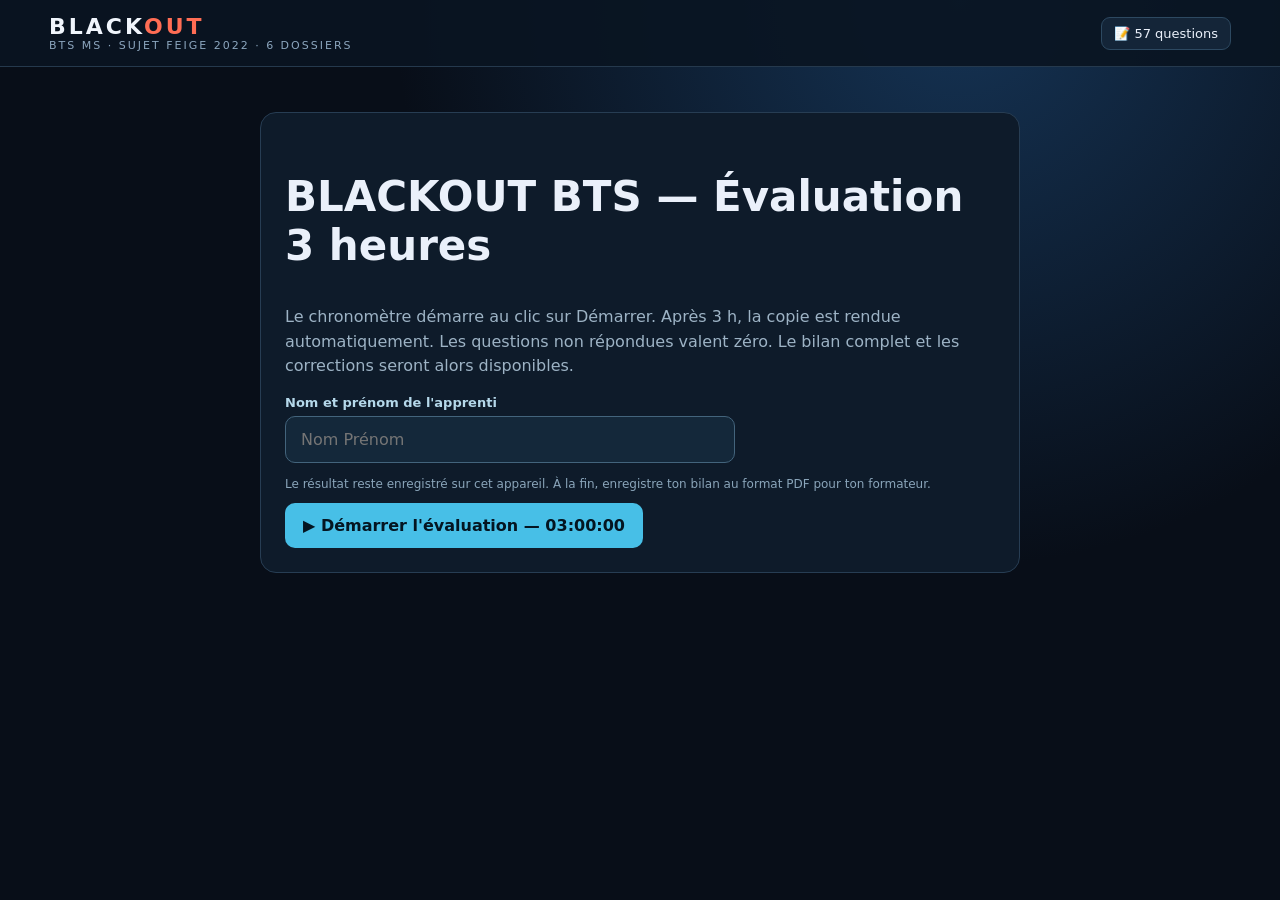
==== commit 27307b0f: "Fix FEIGE dossier navigation, document mapping, missing-page feedback and six-dossier labels" ====
--- a/index.html
+++ b/index.html
@@ -1,8 +1,8 @@
 <!doctype html><html lang="fr"><head><meta charset="utf-8"><meta name="viewport" content="width=device-width,initial-scale=1"><title>BLACKOUT V3 — Campagne FEIGE complète</title><style>
 :root{font-family:Inter,ui-sans-serif,system-ui,Arial,sans-serif;color:#eaf0fa;background:#080e18}*{box-sizing:border-box}body{margin:0;background:radial-gradient(circle at 75% 0,#153354 0,transparent 43%),#080e18;min-height:100vh}button,input,select{font:inherit}button{cursor:pointer}header{border-bottom:1px solid #25394d;background:#091421e8;position:sticky;top:0;z-index:5}header .inner{max-width:1230px;margin:auto;padding:14px 24px;display:flex;align-items:center;gap:18px;flex-wrap:wrap}.logo{font-size:22px;font-weight:900;letter-spacing:3px;color:#f0f5fc}.logo span{color:#ff6d54}.sub{font-size:11px;letter-spacing:2px;color:#8ca6be}.headstat{margin-left:auto;display:flex;gap:12px;align-items:center}.pill{padding:8px 12px;border:1px solid #2d4961;background:#142538;border-radius:9px;font-size:13px}.pill strong{color:#70d2af}main{max-width:1230px;margin:28px auto;padding:0 24px 60px}.hero{position:relative;overflow:hidden;border:1px solid #31506a;border-radius:20px;padding:28px;background:linear-gradient(100deg,#0b1728ee 20%,#112b42cb)}.eyebrow{color:#ff9e83;font-size:12px;font-weight:800;letter-spacing:2px}.hero h1{font-size:clamp(27px,4vw,47px);margin:9px 0 5px;letter-spacing:-1px}.hero p{max-width:720px;color:#b4c7d7;line-height:1.6}.status{display:flex;align-items:center;gap:8px;color:#ffa18a;font-weight:700;font-size:13px}.dot{width:9px;height:9px;border-radius:50%;background:#ff735b;box-shadow:0 0 10px #ff735b}.bar{height:8px;background:#203446;border-radius:12px;overflow:hidden;margin:10px 0}.bar>div{height:100%;background:linear-gradient(90deg,#4bb6f0,#53e1a7);transition:width .3s}.layout{display:grid;grid-template-columns:minmax(0,1.6fr) minmax(300px,1fr);gap:20px;margin-top:20px}.panel{background:#0e1b2a;border:1px solid #273d53;border-radius:16px;padding:24px}.smalltitle{font-size:11px;color:#7fa5bd;text-transform:uppercase;letter-spacing:2px;font-weight:800}.panel h2{font-size:25px;margin:9px 0}.muted{color:#9db3c5;line-height:1.55}.question{font-size:19px;line-height:1.55;font-weight:650;margin:22px 0}.input{width:100%;border:1px solid #43647c;border-radius:10px;padding:13px 15px;color:#f1f8ff;background:#14283a;outline:none}.input:focus{border-color:#55bfee}.answergrid{display:grid;gap:10px}.choice{display:flex;align-items:center;gap:12px;padding:14px;border:1px solid #36546b;border-radius:10px;background:#142538;cursor:pointer}.choice:has(input:checked){border-color:#55bcf1;background:#1b3a50}.choice input{accent-color:#55bcf1}.unitrow{display:flex;align-items:center;gap:12px;max-width:400px}.unit{color:#9ec8de}.btn{border:0;background:#47bfe7;color:#041521;border-radius:10px;padding:13px 18px;font-weight:850}.btn:hover{filter:brightness(1.12)}.btn:disabled{opacity:.35;cursor:not-allowed}.secondary{background:#1d3449;color:#d9f2ff;border:1px solid #3c5e78}.btnrow{display:flex;gap:10px;flex-wrap:wrap;margin-top:22px}.feedback{margin-top:18px;border:1px solid #426077;background:#152b3d;padding:17px;border-radius:12px;line-height:1.65}.feedback.good{border-color:#218d7a;background:#10312e}.feedback.bad{border-color:#aa514a;background:#361e25}.feedback h3{margin:0 0 9px;font-size:18px}.feedback p{margin:4px 0}.docs{display:grid;grid-template-columns:1fr 1fr;gap:12px;margin-top:18px}.docbtn{background:#13283b;border:1px solid #36546e;color:#d1edff;border-radius:10px;padding:0 0 12px;text-align:left;font-size:13px;overflow:hidden}.docbtn img{width:100%;height:104px;object-fit:cover;object-position:top;display:block;background:#fff;border-bottom:1px solid #36546e}.docbtn b,.docbtn span{display:block;margin:8px 10px 0}.docbtn:hover{border-color:#5dbed7}.docbtn b{display:block;margin-bottom:4px}.docbtn span{font-size:11px;color:#91b5ce}.stepnav{display:flex;gap:7px;margin:19px 0 6px;flex-wrap:wrap}.step{border:1px solid #32516a;background:#14293e;color:#b6ccdf;border-radius:8px;padding:8px 12px;font-size:13px}.step.active{background:#206287;border-color:#58c8ee;color:#fff}.step.done{border-color:#36ad89;color:#60dcb8}.note{font-size:12px;color:#8aa5ba;margin-top:14px}.foot{margin-top:24px;color:#809aaf;font-size:12px;line-height:1.5}.docmodal{position:fixed;inset:0;background:#010711ec;z-index:20;display:none;flex-direction:column;padding:15px}.docmodal.open{display:flex}.docbar{display:flex;gap:12px;align-items:center;justify-content:space-between;padding:8px 6px 15px}.docmodal img{max-width:100%;max-height:calc(100vh - 95px);object-fit:contain;align-self:center;cursor:zoom-in}.docmodal.zoom img{max-width:none;max-height:none;width:200%;align-self:flex-start}.docmodal .viewport{overflow:auto;text-align:center;flex:1}.docmodal.zoom .viewport{text-align:left}.phase{margin-top:10px;padding:11px;background:#1c2c40;border-radius:10px;font-size:13px;color:#b7ccdb}.warn{color:#ffc19c}.sequence-list{display:grid;gap:12px;margin-top:14px}.sequence-item{display:flex;align-items:center;gap:12px;border:1px solid #42657e;border-radius:12px;background:#14283a;padding:12px}.sequence-num{display:grid;place-items:center;flex:none;width:34px;height:34px;border-radius:50%;background:#225d79;font-weight:800}.sequence-text{flex:1;line-height:1.45}.sequence-controls{display:flex;flex-direction:column;gap:5px}.seqmove{min-width:42px;min-height:34px;border:1px solid #5a86a2;background:#1e4662;color:#fff;border-radius:7px;font-size:22px}.seqmove:disabled{opacity:.25;cursor:not-allowed}.optiontitle{display:block;color:#b5d8ea;margin:12px 0 6px;font-size:13px;font-weight:700}@media(max-width:850px){.layout{grid-template-columns:1fr}.headstat{margin-left:0}.panel{padding:17px}.hero{padding:21px}header .inner{padding:12px 15px}}
 .recap-list{display:grid;gap:15px;margin:16px 0 8px}.recap-card{border:1px solid #45647a;border-radius:13px;padding:16px;background:#14283a;line-height:1.6}.recap-ok{border-left:5px solid #35bf8e}.recap-ko{border-left:5px solid #f27d6b}.recap-card p{margin:11px 0 0;overflow-wrap:anywhere}.recap-card p b{color:#9dd9f1}.recap-head{display:flex;justify-content:space-between;align-items:flex-start;gap:10px;flex-wrap:wrap}.recap-head span{font-size:13px;color:#c5e6f4}.recap-ref{font-size:11px;color:#9aafc8;margin-top:5px}
-.quickdocs{display:flex;flex-wrap:wrap;gap:8px;margin:14px 0}.quickdocs button{background:#193b50;border:1px solid #5b859a;color:#f3faff;border-radius:9px;padding:11px 13px;min-height:44px;font-weight:750}.quickdocs button:hover{background:#215875}.docbar{flex-wrap:wrap}.docbar .tools{display:flex;flex-wrap:wrap;gap:7px}.docbar button{min-height:42px}.docmodal .viewport{overscroll-behavior:contain}.docmodal .viewport img{transform-origin:center;transition:transform .15s;max-width:100%;max-height:calc(100dvh - 160px);width:auto;height:auto;cursor:zoom-in}.docmodal.zoom .viewport img{max-width:none;max-height:none;width:180%;cursor:grab}.docmodal .viewport{overflow:auto}.stepnav{max-height:118px;overflow:auto}.step,.docbtn{min-height:40px}.btn:focus-visible,.step:focus-visible,.quickdocs button:focus-visible{outline:3px solid #f9d472;outline-offset:2px}@media(max-width:850px){.docbar .tools{width:100%}.docbar .tools button{flex:1}.docmodal .viewport img{max-height:calc(100dvh - 215px)}.quickdocs button{flex:1}}.exam-pending .hero,.exam-pending .layout,.exam-finished .hero,.exam-finished .layout{display:none}.exam-pending #finalReport,.exam-active #examStart,.exam-active #finalReport,.exam-finished #examStart{display:none!important}.exam-finished #finalReport{display:block!important}.exam-pending #timerPill{display:none}.exam-pending #scorePill,.exam-active #scorePill{display:none}.exam-intro{max-width:760px;margin:5vh auto}.exam-intro h1{font-size:clamp(26px,4vw,42px)}#timerPill{font-variant-numeric:tabular-nums;font-size:18px;white-space:nowrap}#timerPill.urgent{color:#ff9c84;border-color:#ea7158}.exam-report{background:#f8fafc;color:#1b2938;border-radius:16px;padding:26px}.exam-report h1,.exam-report h2{color:#18364e}.exam-report .summary-meta{display:flex;flex-wrap:wrap;gap:14px;margin:14px 0;padding:12px;background:#e6eef5;border-radius:9px}.exam-report .report-card{break-inside:avoid;border:1px solid #cad7e2;border-left:5px solid #e26d5e;padding:14px;border-radius:9px;margin:13px 0;background:white}.exam-report .report-card.ok{border-left-color:#2b9b77}.exam-report .report-card h3{margin:0 0 8px}.exam-report .report-card p{margin:7px 0}.exam-report .report-controls{display:flex;gap:10px;flex-wrap:wrap;margin:18px 0}@media print{@page{size:A4;margin:14mm}body,html{background:#fff!important;color:#111!important}header,.hero,.layout,#examStart,.report-controls{display:none!important}main{max-width:none;padding:0;margin:0}#finalReport{display:block!important;padding:0!important;box-shadow:none!important;background:#fff!important;color:#111!important}.exam-report .report-card{break-inside:avoid;page-break-inside:avoid}.exam-report .summary-meta{background:#f1f1f1!important}*{print-color-adjust:exact;-webkit-print-color-adjust:exact}}@media(max-width:600px){.exam-report{padding:14px}#timerPill{font-size:15px}}.draftbar{display:flex;gap:9px;align-items:center;flex-wrap:wrap;margin-top:14px}.draftstatus{font-size:13px;color:#93cfba}.marked{background:#634526!important;border-color:#e5ac55!important;color:white!important}.step.review{box-shadow:inset 0 -3px #e9b363}.timealert{position:fixed;top:80px;right:20px;z-index:16;max-width:390px;background:#563024;border:2px solid #efab66;color:white;box-shadow:0 6px 30px #000a;padding:18px;border-radius:14px;display:none}.timealert.visible{display:block}.timealert button{margin-top:10px}.report-cover{min-height:240px;padding:30px;border:2px solid #244c68;border-radius:12px;background:#edf5fa}.report-mission{border:1px solid #cbd5df;border-radius:10px;padding:12px;margin:10px 0;break-inside:avoid}.report-mission strong{font-size:18px}.report-priorities{padding:14px;border:1px solid #bed5e0;border-radius:12px}.report-priorities li{margin:10px 0}.pdf-confirm{display:flex;align-items:center;gap:8px;font-weight:700;flex-basis:100%;background:#e2efe8;padding:11px;border-radius:9px}.pdf-confirm input{width:21px;height:21px;accent-color:#178052}.pdf-required{flex-basis:100%;font-weight:650;color:#a84934}.report-controls button:disabled{opacity:.42;cursor:not-allowed}.report-controls .restart-locked,.report-controls .restart-locked:disabled{background:#c9d1d9!important;border:1px solid #a7b1ba!important;color:#50606e!important;opacity:1!important;cursor:not-allowed!important;filter:none!important;box-shadow:none!important;pointer-events:none!important}.pdf-confirm{cursor:pointer}.pdf-confirm input{cursor:pointer}@media print{.report-cover{break-after:page;page-break-after:always;min-height:230mm;box-sizing:border-box}.report-priorities{break-before:page;page-break-before:always}.timealert{display:none!important}}@media(max-width:650px){.timealert{left:12px;right:12px;top:72px}} </style></head><body class="exam-pending"><header><div class="inner"><div><div class="logo">BLACK<span>OUT</span></div><div class="sub">MISSION BTS — LIGNE FEIGE</div></div><div class="headstat"><div class="pill" id="timerPill" role="timer">⏳ <strong id="examClock">03:00:00</strong></div><div class="pill" id="scorePill">⭐ <strong id="score">0</strong> / 27 pts</div><div class="pill">📍 <strong id="missionnum">1</strong> / 5</div></div></div></header><main><section id="examStart" class="panel exam-intro"><h1>BLACKOUT BTS — Évaluation 3 heures</h1><p class="muted">Le chronomètre démarre au clic sur Démarrer. Après 3 h, la copie est rendue automatiquement. Les questions non répondues valent zéro. Le bilan complet et les corrections seront alors disponibles.</p><label class="optiontitle" for="studentName">Nom et prénom de l'apprenti</label><input class="input" id="studentName" maxlength="90" autocomplete="name" placeholder="Nom Prénom" style="max-width:450px"><p class="note">Le résultat reste enregistré sur cet appareil. À la fin, enregistre ton bilan au format PDF pour ton formateur.</p><button class="btn" onclick="beginExam()">▶ Démarrer l'évaluation — 03:00:00</button></section><section id="finalReport" class="exam-report" hidden></section><div id="timeAlert" class="timealert" role="alert"><strong id="alertTitle"></strong><p id="alertMessage"></p><button class="btn secondary" onclick="dismissTimeAlert()">J'ai compris</button></div><section class="hero"><div class="status"><span class="dot"></span> ALERTE INDUSTRIELLE — PRODUCTION À L'ARRÊT</div><div class="eyebrow" style="margin-top:18px">CAMPAGNE 01 · CHAPITRES 01 + 02</div><h1>Le poste de dépose des couvercles — sécurité pneumatique</h1><p>Bienvenue sur la ligne de conditionnement FEIGE de Placoplatre. Le poste ne peut pas reprendre sa production tant que ton diagnostic n'est pas validé. Analyse les documents originaux, résous chaque exercice, puis découvre immédiatement la correction.</p><div style="max-width:560px"><div style="display:flex;justify-content:space-between;font-size:12px;color:#a9c6db"><span>Diagnostic validé</span><strong id="progresslabel">0 %</strong></div><div class="bar"><div id="progressbar" style="width:0%"></div></div></div></section><div class="layout"><section class="panel"><div class="smalltitle">BTS MS 2022 · Nouvelle-Calédonie · Dossiers 1 et 2</div><h2 id="qtitle">Chargement...</h2><div class="muted" id="context"></div><div class="stepnav" id="steps"></div><div id="qbody"></div><div class="btnrow" id="actions"></div><div id="feedback"></div></section><aside><section class="panel"><div class="smalltitle">Dossier technique officiel</div><h2 style="font-size:19px">Tes documents</h2><p class="muted" style="font-size:13px">Les documents sont visibles ci-dessous. Clique sur une miniature pour agrandir, puis sur l'image pour zoomer.</p><div class="docs"><button class="docbtn" onclick="showDoc('DP3')"><img id="thumb_DP3" loading="lazy" alt="Aperçu du document DP3" src="assets/document_00.png"><b>🗺️ DP3</b><span>Plan du poste</span></button><button class="docbtn" onclick="showDoc('DT1_DT2')"><img id="thumb_DT1_DT2" loading="lazy" alt="Aperçu du document DT1_DT2" src="assets/document_01.png"><b>📈 DT1</b><span>Chronogramme / GRAFCET</span></button><button class="docbtn" onclick="showDoc('DT3_DT4')"><img id="thumb_DT3_DT4" loading="lazy" alt="Aperçu du document DT3_DT4" src="assets/document_02.png"><b>🔁 DT3</b><span>GEMMA des modes</span></button><button class="docbtn" onclick="showDoc('DQ1')"><img id="thumb_DQ1" loading="lazy" alt="Aperçu du document DQ1" src="assets/document_03.png"><b>📄 DQ1</b><span>Énoncé officiel</span></button><button class="docbtn" onclick="showDoc('DQ2')"><img id="thumb_DQ2" loading="lazy" alt="Énoncé DQ2 : effort maximal 150 N et données du vérin" src="assets/document_04.jpg"><b>📄 DQ2</b><span>Énoncé Q2 / sécurité</span></button></div><div class="phase"><strong>🎯 Consigne :</strong> une seule réponse notée par question. La correction et la note seront révélées après la remise de la copie, pas pendant l’épreuve.</div><div class="phase">💾 Ta progression est enregistrée dans ce navigateur. Elle n'est pas transmise au formateur dans cette version.</div><button class="btn secondary" style="width:100%;margin-top:18px" onclick="finishExam(false)">📩 Rendre ma copie maintenant</button></section><p class="foot">Sources : sujet et corrigé BTS Maintenance des Systèmes — E4, session 2022, Nouvelle-Calédonie, parties Q1-1 à Q6-7. Version évaluation locale, non homologuée comme épreuve officielle. © Documents de référence : leurs ayants droit respectifs.</p>
-<section class="panel" style="margin-top:14px;padding:16px"><h3>📚 Dossiers originaux — toutes les missions</h3><p class="muted">Clique pour agrandir le document source. Les pages restent intactes.</p><div class="docgrid" id="allDocs"><button class="docbtn" type="button" onclick="showFullDoc(6)"><span>📄 Page 6</span></button><button class="docbtn" type="button" onclick="showFullDoc(7)"><span>📄 Page 7</span></button><button class="docbtn" type="button" onclick="showFullDoc(8)"><span>📄 Page 8</span></button><button class="docbtn" type="button" onclick="showFullDoc(9)"><span>📄 Page 9</span></button><button class="docbtn" type="button" onclick="showFullDoc(10)"><span>📄 Page 10</span></button><button class="docbtn" type="button" onclick="showFullDoc(11)"><span>📄 Page 11</span></button><button class="docbtn" type="button" onclick="showFullDoc(12)"><span>📄 Page 12</span></button><button class="docbtn" type="button" onclick="showFullDoc(14)"><span>📄 Page 14</span></button><button class="docbtn" type="button" onclick="showFullDoc(15)"><span>📄 Page 15</span></button><button class="docbtn" type="button" onclick="showFullDoc(16)"><span>📄 Page 16</span></button><button class="docbtn" type="button" onclick="showFullDoc(18)"><span>📄 Page 18</span></button><button class="docbtn" type="button" onclick="showFullDoc(19)"><span>📄 Page 19</span></button><button class="docbtn" type="button" onclick="showFullDoc(20)"><span>📄 Page 20</span></button><button class="docbtn" type="button" onclick="showFullDoc(21)"><span>📄 Page 21</span></button><button class="docbtn" type="button" onclick="showFullDoc(22)"><span>📄 Page 22</span></button><button class="docbtn" type="button" onclick="showFullDoc(23)"><span>📄 Page 23</span></button><button class="docbtn" type="button" onclick="showFullDoc(24)"><span>📄 Page 24</span></button><button class="docbtn" type="button" onclick="showFullDoc(25)"><span>📄 Page 25</span></button><button class="docbtn" type="button" onclick="showFullDoc(26)"><span>📄 Page 26</span></button><button class="docbtn" type="button" onclick="showFullDoc(27)"><span>📄 Page 27</span></button><button class="docbtn" type="button" onclick="showFullDoc(28)"><span>📄 Page 28</span></button></div></section></aside></div></main><div class="docmodal" id="modal"><div class="docbar"><strong id="docname">Document</strong><div class="tools"><button class="btn secondary" onclick="rotateDoc(-90)" aria-label="Tourner à gauche">↶ Rotation</button><button class="btn secondary" onclick="rotateDoc(90)" aria-label="Tourner à droite">↷ Rotation</button><button class="btn secondary" onclick="toggleDocZoom()">🔎 Zoom</button><button class="btn secondary" onclick="closeDoc()">Fermer ✕</button></div></div><div class="viewport"><img id="docimage" alt="Document technique original" onclick="toggleDocZoom()"></div></div><script>
+.quickdocs{display:flex;flex-wrap:wrap;gap:8px;margin:14px 0}.quickdocs button{background:#193b50;border:1px solid #5b859a;color:#f3faff;border-radius:9px;padding:11px 13px;min-height:44px;font-weight:750}.quickdocs button:hover{background:#215875}.docbar{flex-wrap:wrap}.docbar .tools{display:flex;flex-wrap:wrap;gap:7px}.docbar button{min-height:42px}.docmodal .viewport{overscroll-behavior:contain}.docmodal .viewport img{transform-origin:center;transition:transform .15s;max-width:100%;max-height:calc(100dvh - 160px);width:auto;height:auto;cursor:zoom-in}.docmodal.zoom .viewport img{max-width:none;max-height:none;width:180%;cursor:grab}.docmodal .viewport{overflow:auto}.stepnav{max-height:118px;overflow:auto}.step,.docbtn{min-height:40px}.btn:focus-visible,.step:focus-visible,.quickdocs button:focus-visible{outline:3px solid #f9d472;outline-offset:2px}@media(max-width:850px){.docbar .tools{width:100%}.docbar .tools button{flex:1}.docmodal .viewport img{max-height:calc(100dvh - 215px)}.quickdocs button{flex:1}}.exam-pending .hero,.exam-pending .layout,.exam-finished .hero,.exam-finished .layout{display:none}.exam-pending #finalReport,.exam-active #examStart,.exam-active #finalReport,.exam-finished #examStart{display:none!important}.exam-finished #finalReport{display:block!important}.exam-pending #timerPill{display:none}.exam-pending #scorePill,.exam-active #scorePill{display:none}.exam-intro{max-width:760px;margin:5vh auto}.exam-intro h1{font-size:clamp(26px,4vw,42px)}#timerPill{font-variant-numeric:tabular-nums;font-size:18px;white-space:nowrap}#timerPill.urgent{color:#ff9c84;border-color:#ea7158}.exam-report{background:#f8fafc;color:#1b2938;border-radius:16px;padding:26px}.exam-report h1,.exam-report h2{color:#18364e}.exam-report .summary-meta{display:flex;flex-wrap:wrap;gap:14px;margin:14px 0;padding:12px;background:#e6eef5;border-radius:9px}.exam-report .report-card{break-inside:avoid;border:1px solid #cad7e2;border-left:5px solid #e26d5e;padding:14px;border-radius:9px;margin:13px 0;background:white}.exam-report .report-card.ok{border-left-color:#2b9b77}.exam-report .report-card h3{margin:0 0 8px}.exam-report .report-card p{margin:7px 0}.exam-report .report-controls{display:flex;gap:10px;flex-wrap:wrap;margin:18px 0}@media print{@page{size:A4;margin:14mm}body,html{background:#fff!important;color:#111!important}header,.hero,.layout,#examStart,.report-controls{display:none!important}main{max-width:none;padding:0;margin:0}#finalReport{display:block!important;padding:0!important;box-shadow:none!important;background:#fff!important;color:#111!important}.exam-report .report-card{break-inside:avoid;page-break-inside:avoid}.exam-report .summary-meta{background:#f1f1f1!important}*{print-color-adjust:exact;-webkit-print-color-adjust:exact}}@media(max-width:600px){.exam-report{padding:14px}#timerPill{font-size:15px}}.draftbar{display:flex;gap:9px;align-items:center;flex-wrap:wrap;margin-top:14px}.draftstatus{font-size:13px;color:#93cfba}.marked{background:#634526!important;border-color:#e5ac55!important;color:white!important}.step.review{box-shadow:inset 0 -3px #e9b363}.timealert{position:fixed;top:80px;right:20px;z-index:16;max-width:390px;background:#563024;border:2px solid #efab66;color:white;box-shadow:0 6px 30px #000a;padding:18px;border-radius:14px;display:none}.timealert.visible{display:block}.timealert button{margin-top:10px}.report-cover{min-height:240px;padding:30px;border:2px solid #244c68;border-radius:12px;background:#edf5fa}.report-mission{border:1px solid #cbd5df;border-radius:10px;padding:12px;margin:10px 0;break-inside:avoid}.report-mission strong{font-size:18px}.report-priorities{padding:14px;border:1px solid #bed5e0;border-radius:12px}.report-priorities li{margin:10px 0}.pdf-confirm{display:flex;align-items:center;gap:8px;font-weight:700;flex-basis:100%;background:#e2efe8;padding:11px;border-radius:9px}.pdf-confirm input{width:21px;height:21px;accent-color:#178052}.pdf-required{flex-basis:100%;font-weight:650;color:#a84934}.report-controls button:disabled{opacity:.42;cursor:not-allowed}.report-controls .restart-locked,.report-controls .restart-locked:disabled{background:#c9d1d9!important;border:1px solid #a7b1ba!important;color:#50606e!important;opacity:1!important;cursor:not-allowed!important;filter:none!important;box-shadow:none!important;pointer-events:none!important}.pdf-confirm{cursor:pointer}.pdf-confirm input{cursor:pointer}@media print{.report-cover{break-after:page;page-break-after:always;min-height:230mm;box-sizing:border-box}.report-priorities{break-before:page;page-break-before:always}.timealert{display:none!important}}@media(max-width:650px){.timealert{left:12px;right:12px;top:72px}} </style></head><body class="exam-pending"><header><div class="inner"><div><div class="logo">BLACK<span>OUT</span></div><div class="sub">BTS MS · SUJET FEIGE 2022 · 6 DOSSIERS</div></div><div class="headstat"><div class="pill" id="timerPill" role="timer">⏳ <strong id="examClock">03:00:00</strong></div><div class="pill" id="scorePill">⭐ <strong id="score">0</strong> / 27 pts</div><div class="pill">📍 <strong id="missionnum">1</strong> / 6</div></div></div></header><main><section id="examStart" class="panel exam-intro"><h1>BLACKOUT BTS — Évaluation 3 heures</h1><p class="muted">Le chronomètre démarre au clic sur Démarrer. Après 3 h, la copie est rendue automatiquement. Les questions non répondues valent zéro. Le bilan complet et les corrections seront alors disponibles.</p><label class="optiontitle" for="studentName">Nom et prénom de l'apprenti</label><input class="input" id="studentName" maxlength="90" autocomplete="name" placeholder="Nom Prénom" style="max-width:450px"><p class="note">Le résultat reste enregistré sur cet appareil. À la fin, enregistre ton bilan au format PDF pour ton formateur.</p><button class="btn" onclick="beginExam()">▶ Démarrer l'évaluation — 03:00:00</button></section><section id="finalReport" class="exam-report" hidden></section><div id="timeAlert" class="timealert" role="alert"><strong id="alertTitle"></strong><p id="alertMessage"></p><button class="btn secondary" onclick="dismissTimeAlert()">J'ai compris</button></div><section class="hero"><div class="status"><span class="dot"></span> ALERTE INDUSTRIELLE — PRODUCTION À L'ARRÊT</div><div class="eyebrow" style="margin-top:18px">CAMPAGNE FEIGE · DOSSIERS 1 À 6</div><h1>Ligne FEIGE — étude complète du sujet</h1><p>Bienvenue sur la ligne de conditionnement FEIGE de Placoplatre. Le poste ne peut pas reprendre sa production tant que ton diagnostic n'est pas validé. Travaille dossier par dossier, consulte les planches associées à chaque question et retrouve le corrigé après la remise de ton évaluation.</p><div style="max-width:560px"><div style="display:flex;justify-content:space-between;font-size:12px;color:#a9c6db"><span>Diagnostic validé</span><strong id="progresslabel">0 %</strong></div><div class="bar"><div id="progressbar" style="width:0%"></div></div></div></section><div class="layout"><section class="panel"><div class="smalltitle">BTS MS 2022 · Nouvelle-Calédonie · Dossiers 1 à 6</div><h2 id="qtitle">Chargement...</h2><div class="muted" id="context"></div><div class="stepnav" id="steps"></div><div id="qbody"></div><div class="btnrow" id="actions"></div><div id="feedback"></div></section><aside><section class="panel"><div class="smalltitle">Dossier technique officiel</div><h2 style="font-size:19px">Tes documents</h2><p class="muted" style="font-size:13px">Les documents sont visibles ci-dessous. Clique sur une miniature pour agrandir, puis sur l'image pour zoomer.</p><div class="docs"><button class="docbtn" onclick="showDoc('DP3')"><img id="thumb_DP3" loading="lazy" alt="Aperçu du document DP3" src="assets/document_00.png"><b>🗺️ DP3</b><span>Plan du poste</span></button><button class="docbtn" onclick="showDoc('DT1_DT2')"><img id="thumb_DT1_DT2" loading="lazy" alt="Aperçu du document DT1_DT2" src="assets/document_01.png"><b>📈 DT1</b><span>Chronogramme / GRAFCET</span></button><button class="docbtn" onclick="showDoc('DT3_DT4')"><img id="thumb_DT3_DT4" loading="lazy" alt="Aperçu du document DT3_DT4" src="assets/document_02.png"><b>🔁 DT3</b><span>GEMMA des modes</span></button><button class="docbtn" onclick="showDoc('DQ1')"><img id="thumb_DQ1" loading="lazy" alt="Aperçu du document DQ1" src="assets/document_03.png"><b>📄 DQ1</b><span>Énoncé officiel</span></button><button class="docbtn" onclick="showDoc('DQ2')"><img id="thumb_DQ2" loading="lazy" alt="Énoncé DQ2 : effort maximal 150 N et données du vérin" src="assets/document_04.jpg"><b>📄 DQ2</b><span>Énoncé Q2 / sécurité</span></button></div><div class="phase"><strong>🎯 Consigne :</strong> une seule réponse notée par question. La correction et la note seront révélées après la remise de la copie, pas pendant l’épreuve.</div><div class="phase">💾 Ta progression est enregistrée dans ce navigateur. Elle n'est pas transmise au formateur dans cette version.</div><button class="btn secondary" style="width:100%;margin-top:18px" onclick="finishExam(false)">📩 Rendre ma copie maintenant</button></section><p class="foot">Sources : sujet et corrigé BTS Maintenance des Systèmes — E4, session 2022, Nouvelle-Calédonie, parties Q1-1 à Q6-7. Version évaluation locale, non homologuée comme épreuve officielle. © Documents de référence : leurs ayants droit respectifs.</p>
+<section class="panel" style="margin-top:14px;padding:16px"><h3>📚 Dossiers originaux — toutes les missions</h3><p class="muted">Clique pour agrandir le document source. Les pages restent intactes.</p><div class="docgrid" id="allDocs" aria-label="Documents regroupés par dossier"></div></section></aside></div></main><div class="docmodal" id="modal"><div class="docbar"><strong id="docname">Document</strong><div class="tools"><button class="btn secondary" onclick="rotateDoc(-90)" aria-label="Tourner à gauche">↶ Rotation</button><button class="btn secondary" onclick="rotateDoc(90)" aria-label="Tourner à droite">↷ Rotation</button><button class="btn secondary" onclick="toggleDocZoom()">🔎 Zoom</button><button class="btn secondary" onclick="closeDoc()">Fermer ✕</button></div></div><div class="viewport"><img id="docimage" alt="Document technique original" onclick="toggleDocZoom()"></div></div><script>
 const qs=[
 {id:'cycle',doc:18,docPages:[18,14],ref:'Q.1-1 a',title:'Le temps de cycle',context:'Observe le chronogramme DT1 du poste de prise/dépose des couvercles. Détermine la durée d’un cycle complet.',question:'Quel est le temps de cycle du poste, en secondes ?',type:'number',unit:'s',answer:8,tolerance:.05,points:2,correction:'Le chronogramme DT1 donne un temps de cycle de 8 secondes.',tease:'Le chrono est parti chercher un café sans toi !'},
 {id:'cadence',doc:18,docPages:[18,14],ref:'Q.1-1 a',title:'Cadence horaire',context:'Le poste réalise un cycle complet toutes les 8 secondes. Chaque cycle correspond à la prise et à la dépose d’un couvercle sur un seau.',question:'Combien de seaux peuvent être traités en une heure, en fonctionnement continu ?',type:'number',unit:'seaux/h',answer:450,tolerance:.1,points:2,correction:'Cadence = 3 600 / temps de cycle = 3 600 / 8 = 450 seaux par heure.',tease:'À cette vitesse-là, les seaux vont finir par te doubler !'},
@@ -82,7 +82,7 @@
 }
 function score(){return qs.reduce((n,q)=>n+(state.answers[q.id]?.correct?q.points:0),0)}
 function result(q,val){if(q.type==='number'){let n=Number(String(val).replace(',','.'));return Number.isFinite(n)&&Math.abs(n-q.answer)<=q.tolerance}if(q.type==='choice')return val===q.answer;return JSON.stringify(val)===JSON.stringify(q.answer)}
-function render(){if(!checkExam())return;state.drafts ||= {};state.marked ||= {};let q=qs[state.idx],done=state.answers[q.id],completed=qs.filter(x=>state.answers[x.id]).length; document.getElementById('scorePill').innerHTML='📝 <strong>'+completed+'</strong> / '+qs.length+' réponses';document.querySelectorAll('.headstat .pill')[2].innerHTML='📍 <strong id="missionnum">'+(state.idx+1)+'</strong> / '+qs.length;$('progresslabel').textContent=Math.round(completed/qs.length*100)+' %';$('progressbar').style.width=completed/qs.length*100+'%';$('qtitle').textContent='MISSION '+q.mission+' — '+q.title;$('context').textContent=q.context; if(q.doc) $('context').textContent += '  • Document : page '+q.doc+' du sujet (accessible à droite).';$('steps').innerHTML=qs.map((x,i)=>`<button class="step ${i===state.idx?'active':''} ${state.answers[x.id]?'done':''} ${state.marked?.[x.id]?'review':''}" onclick="go(${i})">${state.answers[x.id]?'✓ ':state.marked?.[x.id]?'⚑ ':''}${i===5?'M2 · ':i===14?'M3 · ':i===19?'M4 · ':i===28?'M5 · ':i===42?'M6 · ':''}${i+1}</button>`).join('');let b=`<div class="smalltitle" style="margin-top:21px">${q.ref} · ${q.points} points</div><div class="question">${q.question}</div>`;b+=quickDocsForQuestion(q);
+function render(){if(!checkExam())return;state.drafts ||= {};state.marked ||= {};let q=qs[state.idx],done=state.answers[q.id],completed=qs.filter(x=>state.answers[x.id]).length; document.getElementById('scorePill').innerHTML='📝 <strong>'+completed+'</strong> / '+qs.length+' réponses';document.querySelectorAll('.headstat .pill')[2].innerHTML='📍 <strong id="missionnum">'+(state.idx+1)+'</strong> / '+qs.length;$('progresslabel').textContent=Math.round(completed/qs.length*100)+' %';$('progressbar').style.width=completed/qs.length*100+'%';$('qtitle').textContent='MISSION '+q.mission+' — '+q.title;$('context').textContent=q.context; if(q.doc) $('context').textContent += '  • Consulte les documents associés ci-dessous.';renderDocumentDirectory(q);$('steps').innerHTML=qs.map((x,i)=>`<button class="step ${i===state.idx?'active':''} ${state.answers[x.id]?'done':''} ${state.marked?.[x.id]?'review':''}" onclick="go(${i})">${state.answers[x.id]?'✓ ':state.marked?.[x.id]?'⚑ ':''}${i===0||qs[i-1].mission!==x.mission?'D'+x.mission+' · ':''}${i+1}</button>`).join('');let b=`<div class="smalltitle" style="margin-top:21px">${q.ref} · ${q.points} points</div><div class="question">${q.question}</div>`;b+=quickDocsForQuestion(q);
 if(q.mission===2 && (q.id==='m2-force'||q.id==='m2-pressure'))b+=`<div class="phase">🔬 Données d'étude : diamètre piston 25 mm, alimentation initiale 10 bar, effort maximal autorisé 150 N. Consulte DQ2 (énoncé) et DT2 (schéma).</div>`;
 if(q.type==='number')b+=`<div class="unitrow"><input class="input" type="text" inputmode="decimal" id="ans" placeholder="Résultat provisoire" value="${escapeHTML(state.drafts?.[q.id]?.value??'')}" oninput="captureDraft()"><span class="unit">${q.unit}</span></div>`;
 if(q.type==='choice')b+=`<div class="answergrid">${q.options.map(([v,t])=>`<label class="choice"><input type="radio" name="pick" value="${v}" onchange="captureDraft()" ${state.drafts?.[q.id]?.value===v?'checked':''}><span>${t}</span></label>`).join('')}</div>`;
@@ -203,8 +203,56 @@
 function resetGame(){alert('Réinitialisation indisponible pendant cette évaluation. Demande au formateur une nouvelle session.')}
 
 const FULL_DOCS={"6":"assets/document_05.jpg","7":"assets/document_06.jpg","8":"assets/document_07.jpg","9":"assets/document_08.jpg","10":"assets/document_09.jpg","11":"assets/document_10.jpg","12":"assets/document_11.jpg","14":"assets/document_12.jpg","15":"assets/document_13.jpg","16":"assets/document_14.jpg","18":"assets/document_15.jpg","19":"assets/document_16.jpg","20":"assets/document_17.jpg","21":"assets/document_18.jpg","22":"assets/document_19.jpg","23":"assets/document_20.jpg","24":"assets/document_21.jpg","25":"assets/document_22.jpg","26":"assets/document_23.jpg","27":"assets/document_24.jpg","28":"assets/document_25.jpg"};
-let docRotation=0;function rotateDoc(deg){docRotation=(docRotation+deg+360)%360;const img=$('docimage');img.style.transform='rotate('+docRotation+'deg)';if(docRotation%180!==0){$('modal').classList.add('zoom');} }function toggleDocZoom(){$('modal').classList.toggle('zoom')}function resetDocView(){docRotation=0;$('docimage').style.transform='';$('modal').classList.remove('zoom')}function quickDocsForQuestion(q){const pages=(q.docPages|| (q.doc?[q.doc]:[])).filter(p=>FULL_DOCS[p]);if(!pages.length)return '';return '<div class="quickdocs"><strong style="width:100%">📚 Documents utiles — accès direct</strong>'+pages.map(p=>'<button type="button" onclick="showFullDoc('+p+')">Page '+p+'</button>').join('')+'</div>'}function showFullDoc(page){document.getElementById("docimage").src=FULL_DOCS[page];document.getElementById("docname").textContent="Document original — page "+page;document.getElementById("modal").classList.add("open");resetDocView();}
-
-function showDoc(name){$('docimage').src=$('thumb_'+name).src;$('docname').textContent=name.replace('_',' / ')+' — document original';$('modal').classList.add('open');$('modal').classList.remove('zoom')}
+let docRotation=0;function rotateDoc(deg){docRotation=(docRotation+deg+360)%360;const img=$('docimage');img.style.transform='rotate('+docRotation+'deg)';if(docRotation%180!==0){$('modal').classList.add('zoom');} }function toggleDocZoom(){$('modal').classList.toggle('zoom')}function resetDocView(){docRotation=0;$('docimage').style.transform='';$('modal').classList.remove('zoom')}
+// DOCUMENTATION : sources séparées par dossier, sans réutiliser le numéro de page comme identifiant de mission.
+const SOURCE_DOCS={
+  DP3:{src:'assets/document_00.png',label:'DP3 — plan du poste'},
+  DT1_DT2:{src:'assets/document_01.png',label:'DT1 / DT2 — chronogramme et pneumatique'},
+  DT3_DT4:{src:'assets/document_02.png',label:'DT3 / DT4 — GEMMA et modes de marche'},
+  DQ1:{src:'assets/document_03.png',label:'DQ1 — questions dossier 1'},
+  DQ2:{src:'assets/document_04.jpg',label:'DQ2 — questions dossier 2'}
+};
+const DOSSIER_SOURCE={
+  1:['DP3','DT1_DT2','DT3_DT4','DQ1'],
+  2:['DP3','DT1_DT2','DT3_DT4','DQ2'],
+  3:[],4:[],5:[],6:[]
+};
+let activeDocSrc='';
+function docButtonForSource(key){
+  const d=SOURCE_DOCS[key];return d?'<button type="button" class="docbtn" onclick="showDoc(\''+key+'\')">'+escapeHTML(d.label)+'</button>':'';
+}
+function docButtonForPage(page){
+  if(!FULL_DOCS[page])return '';
+  return '<button type="button" class="docbtn" onclick="showFullDoc('+Number(page)+')">📄 Page '+Number(page)+'</button>';
+}
+function pagesForDossier(number){
+  return [...new Set(qs.filter(q=>q.mission===number).flatMap(q=>(q.docPages|| (q.doc?[q.doc]:[])).map(Number)).filter(p=>FULL_DOCS[p]))].sort((a,b)=>a-b);
+}
+function renderDocumentDirectory(current){
+  const holder=$('allDocs');if(!holder)return;
+  let html='<p class="muted" style="font-size:12px">Sélectionne un dossier pour voir ses documents. Les planches DT et DQ restent identifiées par leur code source.</p>';
+  for(let m=1;m<=6;m++){
+    let keys=DOSSIER_SOURCE[m]||[],pages=pagesForDossier(m);
+    html+='<details '+(m===current.mission?'open':'')+' style="border:1px solid #31506a;border-radius:10px;padding:10px;margin-bottom:8px"><summary style="cursor:pointer;font-weight:800">Dossier '+m+' — '+qs.filter(q=>q.mission===m).length+' questions</summary><div style="display:grid;gap:7px;margin-top:10px">'+keys.map(docButtonForSource).join('')+pages.map(docButtonForPage).join('')+'</div></details>';
+  }
+  holder.innerHTML=html;
+}
+function quickDocsForQuestion(q){
+  const keys=DOSSIER_SOURCE[q.mission]||[];
+  const pages=[...new Set((q.docPages|| (q.doc?[q.doc]:[])).filter(p=>FULL_DOCS[p]))];
+  if(!keys.length&&!pages.length)return '<p class="muted">Aucun document associé : vérification documentaire requise.</p>';
+  return '<div class="quickdocs"><strong style="width:100%">📚 Documents du dossier '+q.mission+'</strong>'+
+    keys.map(key=>'<button type="button" onclick="showDoc(\''+key+'\')">'+escapeHTML(SOURCE_DOCS[key].label)+'</button>').join('')+
+    pages.map(p=>'<button type="button" onclick="showFullDoc('+Number(p)+')">Page '+Number(p)+'</button>').join('')+'</div>';
+}
+function openDocument(src,label){
+  const modal=$('modal'),img=$('docimage');if(!src){alert('Ce document n’est pas disponible.');return;}
+  activeDocSrc=src;resetDocView();$('docname').textContent=label+' — chargement…';
+  img.onerror=()=>{if(img.src.includes('data:image'))return;$('docname').textContent='Document inaccessible : '+label;img.removeAttribute('src');let notice=$('docError');if(!notice){notice=document.createElement('p');notice.id='docError';notice.style.cssText='padding:16px;color:#ffb3a5;text-align:center';img.parentNode.appendChild(notice);}notice.textContent='Le fichier ne se charge pas. Vérifie la présence et le nom de '+src+' dans le dépôt GitHub.';};
+  img.onload=()=>{if(activeDocSrc===src)$('docname').textContent=label;let notice=$('docError');if(notice)notice.remove();};
+  modal.classList.add('open');img.src=src;
+}
+function showFullDoc(page){openDocument(FULL_DOCS[page],'Page '+page+' du document source');}
+function showDoc(name){const d=SOURCE_DOCS[name];if(d)openDocument(d.src,d.label);}
 function closeDoc(){$('modal').classList.remove('open','zoom');resetDocView()}document.addEventListener('keydown',e=>{if(e.key==='Escape')closeDoc()});document.addEventListener('visibilitychange',()=>{if(document.hidden)captureDraft();setTrackingVisibility()});window.addEventListener('pagehide',()=>{captureDraft();accumulateTime()});if(exam?.startedAt&&!exam.finishedAt){exam.trackingIndex=state.idx;exam.trackingAt=Date.now();saveExam()}syncExamUI();if(checkExam())render();setInterval(()=>{if(exam?.startedAt&&!exam.finishedAt)tickClock()},1000);
 </script></body></html>
